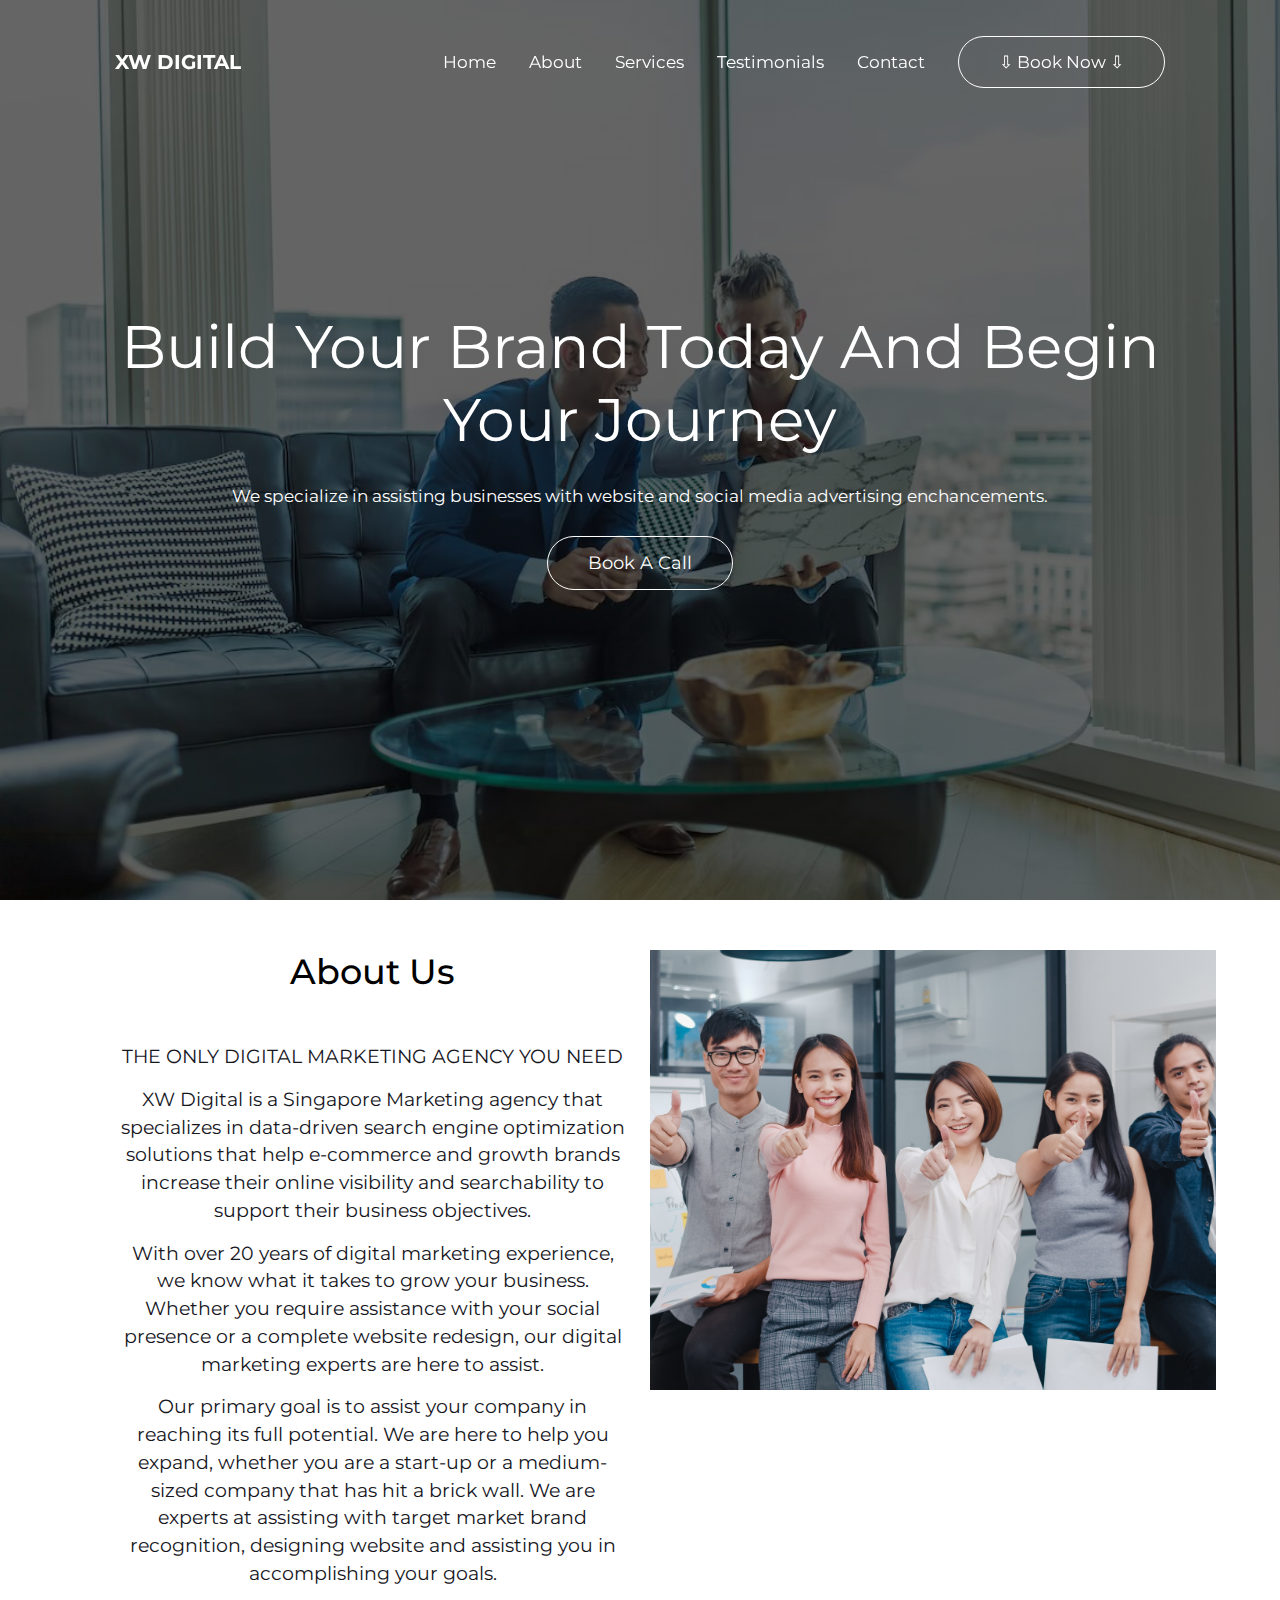
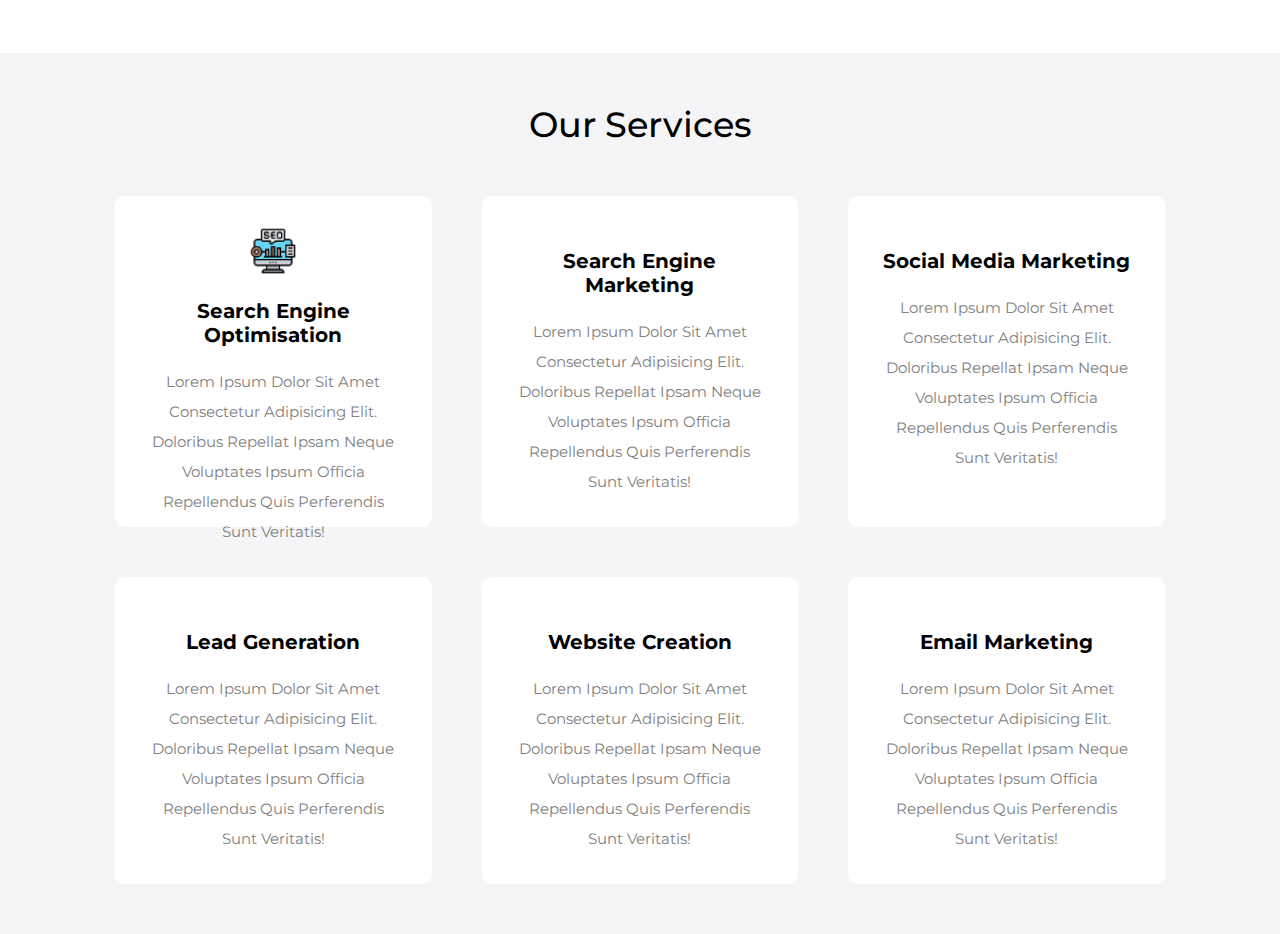
==== index.html @ 9347996c "upload" ====
<!DOCTYPE html>
<html lang="en">
  <head>
    <meta charset="UTF-8" />
    <meta http-equiv="X-UA-Compatible" content="IE=edge" />
    <meta name="viewport" content="width=device-width, initial-scale=1.0" />
    <title>XW Digital Marketing Agency</title>
    
    <!-- css file -->
    <link rel="stylesheet" href="styles.css" />
  </head>
  <body>
        <!-- Header Section Start -->
        <header class="header">
            <a href="#" class="logo">XW DIGITAL</a>
            <a class="menu fas fa-bars"></a>
            <nav class="navbar">
                <a href="#">home</a>
                <a href="#about">about</a>
                <a href="#services">services</a>
                <a href="#testimonials">testimonials</a>
                <a href="#contact">contact</a>
                <a href="#" class="btn">⇩ Book now ⇩</a>
                </nav>
            </header>
        <!-- Header Section End -->
    <!-- Home Section Start -->
        <section class="home" id="home">
        <h1>Build your brand today and begin your journey</h1>
        <p>We specialize in assisting businesses with website and social media advertising enchancements.</p>
        <a href="#" class="btn">Book a call</a>
        </section>
    <!-- Home Section End -->

    <!-- About section Start -->
    <section class="about" id="about">
      <div class="box-container">
        <div class="box">
          <h1 class="heading">about us</h1>
          <p>
          THE ONLY DIGITAL MARKETING AGENCY YOU NEED
          </p>
          <p>
          XW Digital is a Singapore Marketing agency that specializes in data-driven search 
          engine optimization solutions that help e-commerce and growth brands increase 
          their online visibility and searchability to support their business objectives.
          </p>
          <p>
            With over 20 years of digital marketing experience, we know what it takes to grow your business. Whether you require assistance with your social presence or a complete website redesign, our digital marketing experts are here to assist.
            </p>
            <p>Our primary goal is to assist your company in reaching its full potential. We are here to help you expand, whether you are a start-up or a medium-sized company that has hit a brick wall. We are experts at assisting with target market brand recognition, designing website and assisting you in accomplishing your goals.</p>
        </div>
    
        <div class="box">
          <div class="image">
          <img src="images/coverfour.jpg" alt="" />
          </div>
        </div>
      </div>
    </section>
    <!-- About section End -->

    <!-- services section starts -->
<section class="services" id="services">
  <h1 class="heading">our services</h1>
  <div class="box-container">
    <div class="box">
      <div style="height: 10px">
        <img src="images/iconone.gif" alt="" style="width: 50px;max-height: 50px" />
        <h3>Search Engine Optimisation</h3>
      
      <p>
        Lorem ipsum dolor sit amet consectetur adipisicing elit. Doloribus repellat ipsam neque
        voluptates ipsum officia repellendus quis perferendis sunt veritatis!
      </p>
    </div>
    </div>

    <div class="box">
      <img src="images/icon-2.svg" alt="" />
      <h3>Search Engine Marketing</h3>
      <p>
        Lorem ipsum dolor sit amet consectetur adipisicing elit. Doloribus repellat ipsam neque
        voluptates ipsum officia repellendus quis perferendis sunt veritatis!
      </p>
    </div>

    <div class="box">
      <img src="images/icon-3.svg" alt="" />
      <h3>Social Media Marketing</h3>
      <p>
        Lorem ipsum dolor sit amet consectetur adipisicing elit. Doloribus repellat ipsam neque
        voluptates ipsum officia repellendus quis perferendis sunt veritatis!
      </p>
    </div>

    <div class="box">
      <img src="images/icon-4.svg" alt="" />
      <h3>Lead Generation</h3>
      <p>
        Lorem ipsum dolor sit amet consectetur adipisicing elit. Doloribus repellat ipsam neque
        voluptates ipsum officia repellendus quis perferendis sunt veritatis!
      </p>
    </div>

    <div class="box">
      <div style="height: 10px">
        <img src="images/iconfive.gif" alt="" style="width: 60px;max-height: 60px" />
        <h3>Website Creation</h3>
      
      <p>
        Lorem ipsum dolor sit amet consectetur adipisicing elit. Doloribus repellat ipsam neque
        voluptates ipsum officia repellendus quis perferendis sunt veritatis!
      </p>
    </div>
    </div>

    <div class="box">
      <img src="images/icon-6.svg" alt="" />
      <h3>Email Marketing</h3>
      <p>
        Lorem ipsum dolor sit amet consectetur adipisicing elit. Doloribus repellat ipsam neque
        voluptates ipsum officia repellendus quis perferendis sunt veritatis!
      </p>
    </div>
  </div>
</section>
<!-- services section ends -->

    <!-- CSS file -->
    <!-- JAVASCRIPT file -->
    <script src="script.js"></script>
  </body>
</html>
---- styles.css ----
@import url('https://fonts.googleapis.com/css2?family=Montserrat:wght@100;200;300;400;500;600;700;900&display=swap');

* {
  font-family: 'Montserrat', sans-serif;
  margin: 0;
  padding: 0;
  box-sizing: border-box;
  outline: none;
  border: none;
  text-decoration: none;
  text-transform: capitalize;
  transition: 0.2s linear;
}

:root {
  --black: #16161d;
  --white: #fff;
  --light-color: #808080;
  --light-bg: #f5f5f8;
  --google-color: #4285f4;
  --twitter-color: #1da1f2;
  --youtube-color: #ff0000;
  --linkedin-color: #0e76a8;
}

html {
  font-size: 62.5%;
  overflow-x: hidden;
  scroll-behavior: smooth;
  scroll-padding-top: 6rem;
}

html::-webkit-scrollbar {
  width: 1rem;
}

html::-webkit-scrollbar-track {
  background: var(--white);
}

html::-webkit-scrollbar-thumb {
  background: var(--black);
}

section {
  padding: 5rem 9%;
}

.btn {
  color: var(--white);
  font-weight: 400;
  font-size: 1.8rem;
  border: 0.1rem solid var(--white);
  border-radius: 10rem;
  padding: 1.5rem 4rem;
}
 
  .btn:hover {
    background: var(--black);
    color: var(--white);
}

.heading {
  font-size: 3.5rem;
  font-weight: 500;
  margin-bottom: 5rem;
  text-align: center;
}

.home {
  height: 100vh;
  background: linear-gradient(rgba(0, 0, 0, 0.6), rgba(0, 0, 0, 0.6)),
    url('images/coverone.jpg') no-repeat;
  background-size: cover;
  background-position: center;
  background-attachment: fixed;

  display: flex;
  align-items: center;
  justify-content: center;
  flex-flow: column;
  text-align: center;
}

.home h1 {
  font-size: 6rem;
  font-weight: 400;
  margin-bottom: 3rem;
  color: var(--white);
}

.home p {
  font-size: 1.7rem;
  font-weight: 400;
  margin-bottom: 3rem;
  text-transform: none;
  color: var(--white);
}
.header {
  position: fixed;
  top: 0;
  left: 0;
  right: 0;
  padding: 5rem 9%;
  display: flex;
  align-items: center;
  z-index: 100;
}

.header.active {
  background: var(--white);
  padding: 3rem 9%;
  box-shadow: 0 0.5rem 1rem rgba(0, 0, 0, 0.1);
}

.header.active .logo,
.header.active .navbar a,
.header.active .menu {
  color: var(--twitter-color);
}

.header .logo {
  margin-right: auto;
  font-size: 2rem;
  color: var(--white);
  font-weight: 700;
}

.header .logo span {
  font-weight: normal;
}

.header .navbar a {
  font-size: 1.7rem;
  color: var(--white);
  margin-left: 3rem;
}

.header .menu {
  font-size: 2rem;
  color: var(--white);
  display: none;
}

.about .box-container .box .image {
  height: 40rem;
}

.about .box-container .box .image img {
  width: 110%;
  height: 110%;
  object-fit: cover;
}

.about .box-container {
  display: grid;
  grid-template-columns: repeat(auto-fit, minmax(25rem, 1fr));
  gap: 2rem;
}

.about .box-container .box p {
  text-align: center;
  font-size: 1.85rem;
  line-height: 1.5;
  margin-bottom: 1.5rem;
  color: var(--black);
  text-transform: none;
}

/* services */
.services {
  background: var(--light-bg);
}

.services .box-container {
  display: grid;
  grid-template-columns: repeat(auto-fit, minmax(30rem, 1fr));
  gap: 5rem;
}

.services .box-container .box {
  background: var(--white);
  text-align: center;
  border-radius: 1rem;
  padding: 3rem;
}

.services .box-container .box img {
  margin-bottom: 2rem;
}

.services .box-container .box h3 {
  margin-bottom: 2rem;
  font-size: 2rem;
}

.services .box-container .box p {
  font-size: 1.5rem;
  line-height: 2;
  color: var(--light-color);
}

.services .box-container .box:hover {
  background: var(--black);
}

.services .box-container .box:hover h3,
.services .box-container .box:hover p {
  color: var(--white);
}

.services .box-container .box:hover img {
  filter: invert(100%);
}
/* services */
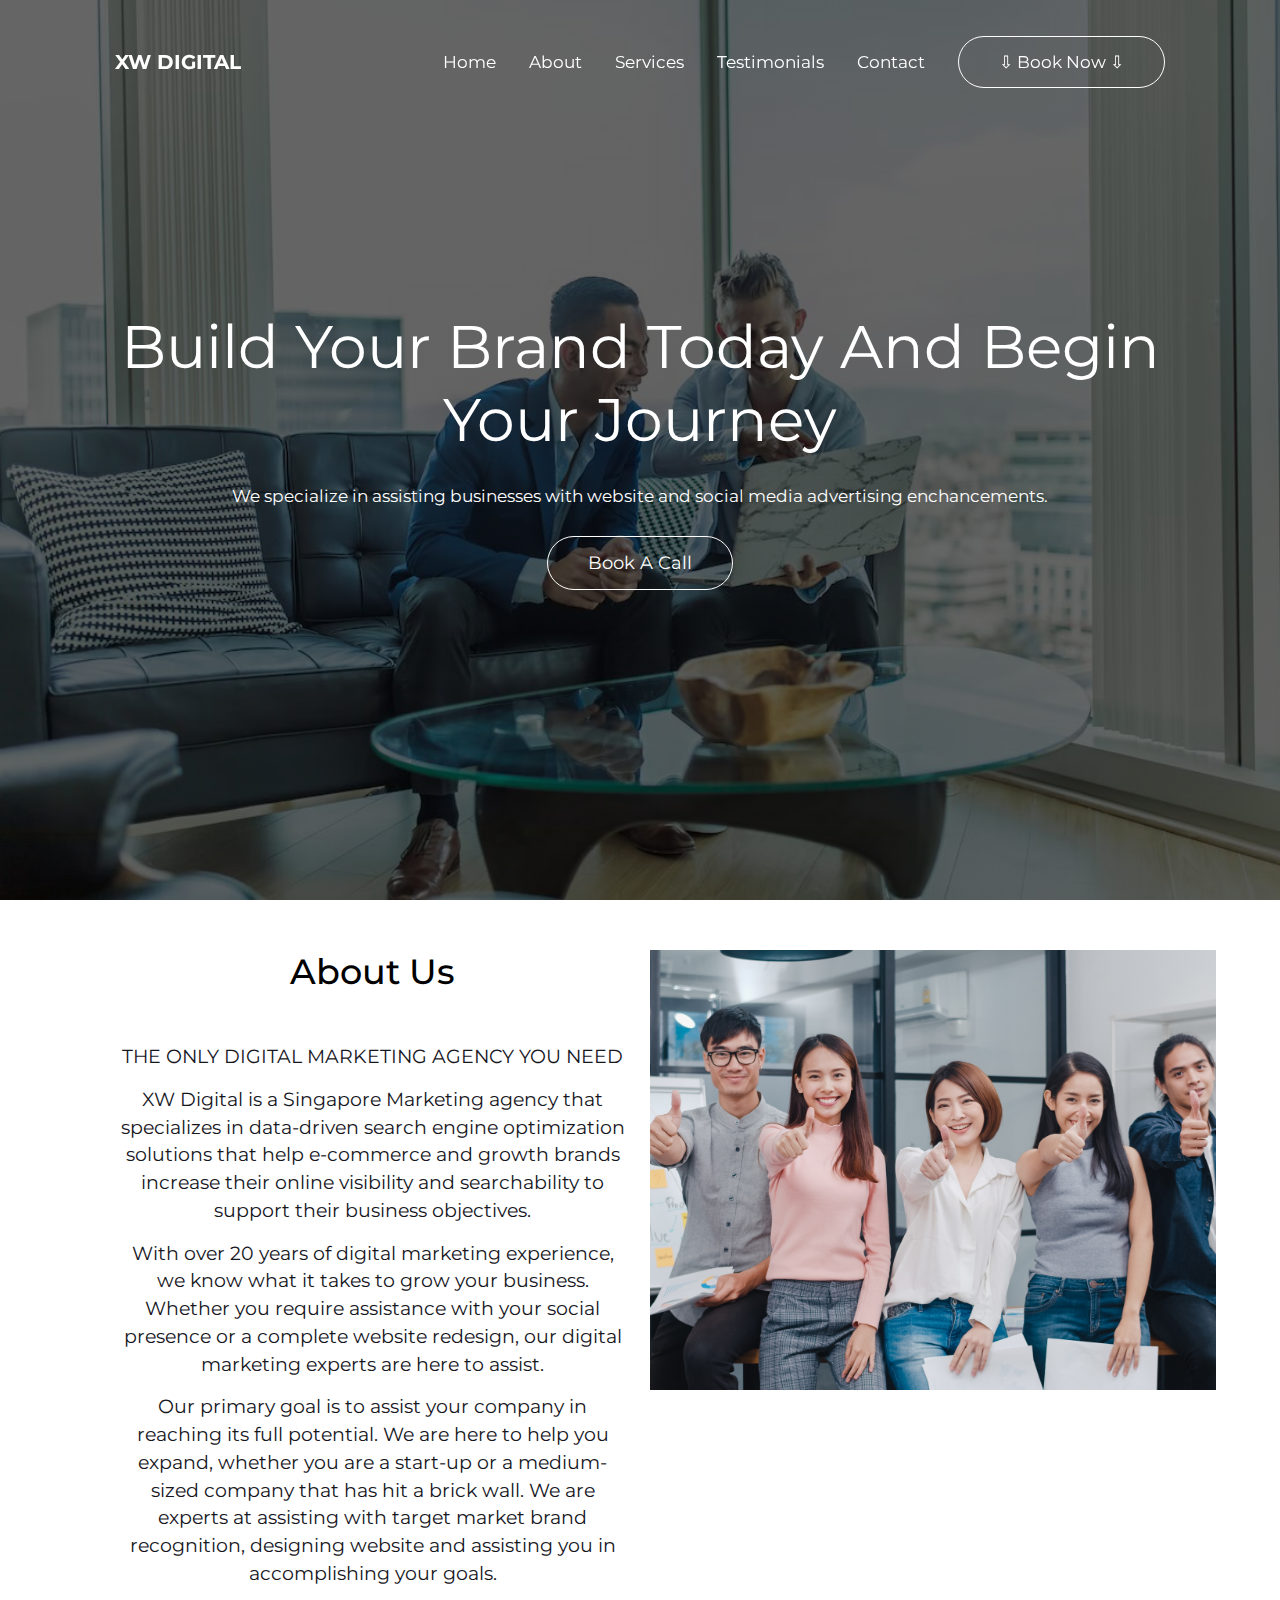
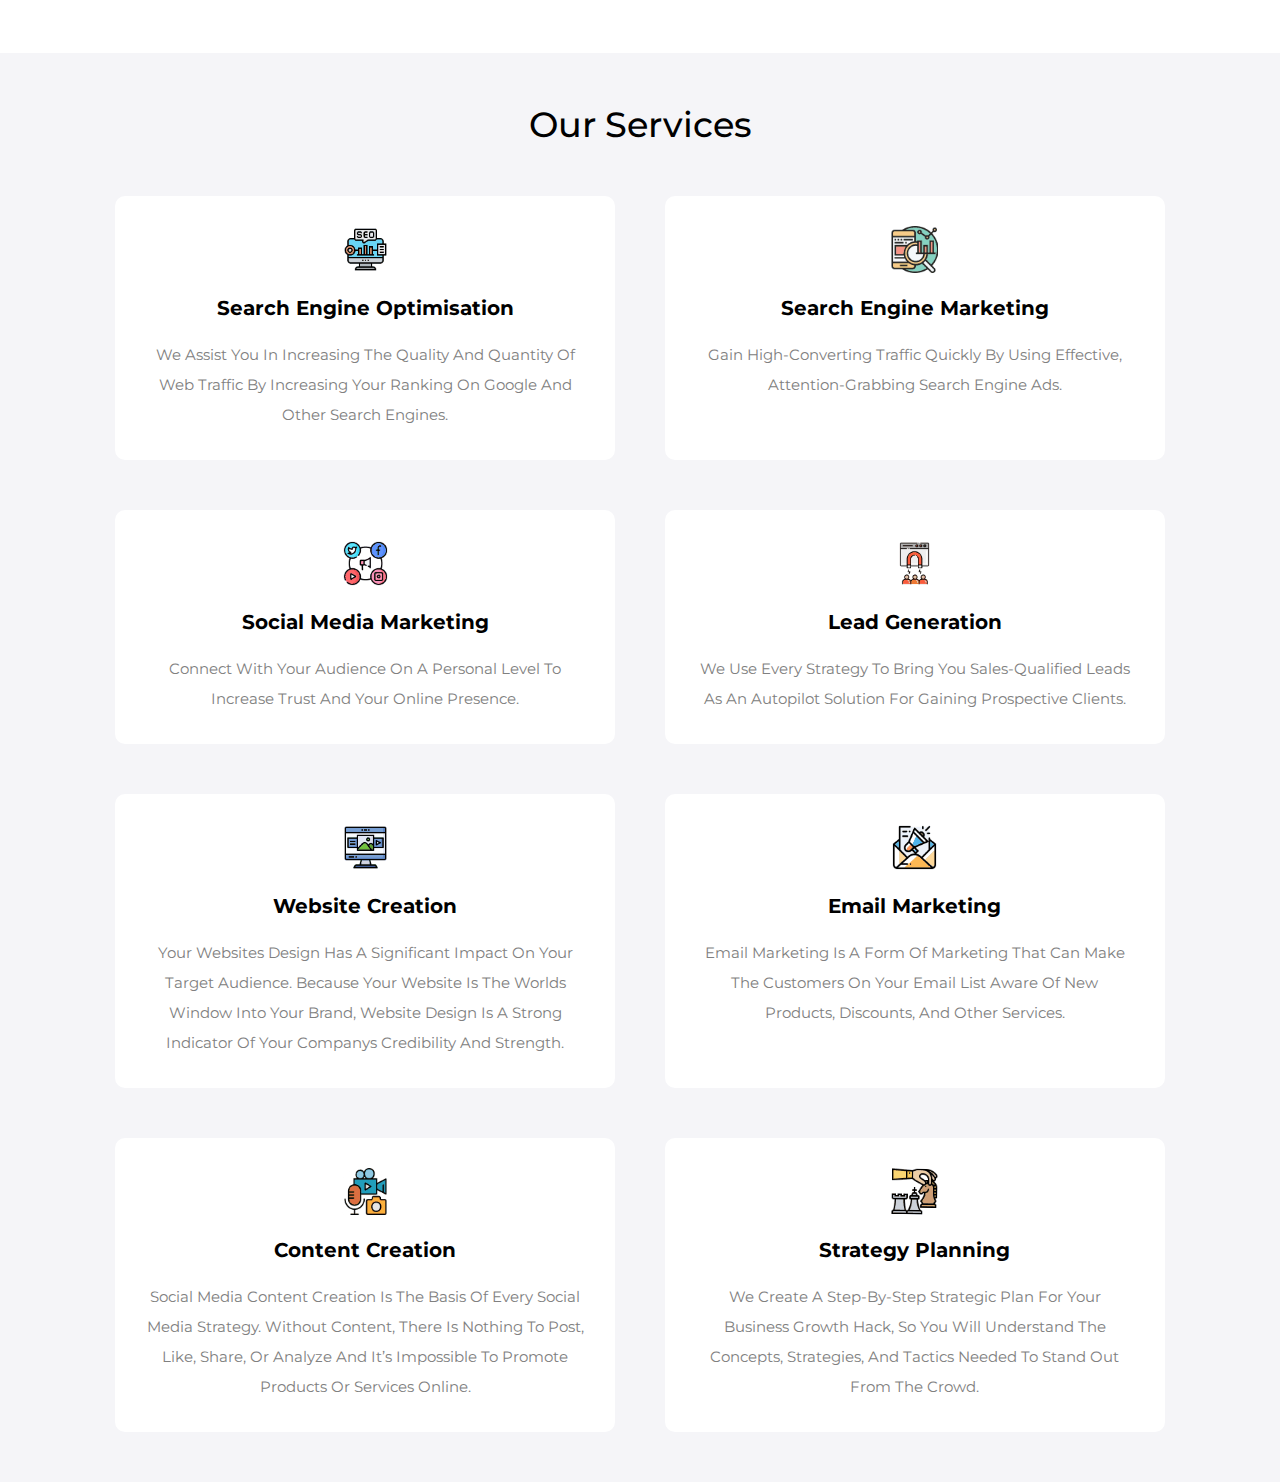
==== commit 5f0909ff: "service done" ====
--- a/index.html
+++ b/index.html
@@ -65,65 +65,76 @@
   <h1 class="heading">our services</h1>
   <div class="box-container">
     <div class="box">
-      <div style="height: 10px">
-        <img src="images/iconone.gif" alt="" style="width: 50px;max-height: 50px" />
-        <h3>Search Engine Optimisation</h3>
-      
-      <p>
-        Lorem ipsum dolor sit amet consectetur adipisicing elit. Doloribus repellat ipsam neque
-        voluptates ipsum officia repellendus quis perferendis sunt veritatis!
-      </p>
-    </div>
-    </div>
-
-    <div class="box">
-      <img src="images/icon-2.svg" alt="" />
+      <img src="images/iconone.gif" alt="" />
+      <h3>Search Engine Optimisation</h3>
+      <p>
+        We assist you in increasing the quality and quantity of web traffic by increasing your ranking on Google and other search engines.
+      </p>
+    </div>
+
+    <div class="box">
+      <img src="images/icontwo.gif" alt="" />
       <h3>Search Engine Marketing</h3>
       <p>
-        Lorem ipsum dolor sit amet consectetur adipisicing elit. Doloribus repellat ipsam neque
-        voluptates ipsum officia repellendus quis perferendis sunt veritatis!
-      </p>
-    </div>
-
-    <div class="box">
-      <img src="images/icon-3.svg" alt="" />
+        Gain high-converting traffic quickly by using effective, attention-grabbing search engine ads.
+      </p>
+    </div>
+
+    <div class="box">
+      <img src="images/iconthree.gif" alt="" />
       <h3>Social Media Marketing</h3>
       <p>
-        Lorem ipsum dolor sit amet consectetur adipisicing elit. Doloribus repellat ipsam neque
-        voluptates ipsum officia repellendus quis perferendis sunt veritatis!
-      </p>
-    </div>
-
-    <div class="box">
-      <img src="images/icon-4.svg" alt="" />
+        Connect with your audience on a personal level to increase trust and your online presence.
+      </p>
+    </div>
+
+    <div class="box">
+      <img src="images/iconfour.gif" alt="" />
       <h3>Lead Generation</h3>
       <p>
-        Lorem ipsum dolor sit amet consectetur adipisicing elit. Doloribus repellat ipsam neque
-        voluptates ipsum officia repellendus quis perferendis sunt veritatis!
-      </p>
-    </div>
-
-    <div class="box">
-      <div style="height: 10px">
-        <img src="images/iconfive.gif" alt="" style="width: 60px;max-height: 60px" />
-        <h3>Website Creation</h3>
-      
-      <p>
-        Lorem ipsum dolor sit amet consectetur adipisicing elit. Doloribus repellat ipsam neque
-        voluptates ipsum officia repellendus quis perferendis sunt veritatis!
-      </p>
-    </div>
-    </div>
-
-    <div class="box">
-      <img src="images/icon-6.svg" alt="" />
+        We use every strategy to bring you sales-qualified leads as an autopilot solution for gaining prospective clients.
+      </p>
+    </div>
+
+    <div class="box">
+      <img src="images/iconfive.gif" alt="" />
+      <h3>Website Creation</h3>
+      <p>
+        Your websites design has a significant impact on your target audience. Because your website is the worlds window into your brand, website design is a strong indicator of your companys credibility and strength.
+
+      </p>
+    </div>
+
+    
+    <div class="box">
+      <img src="images/iconsix.gif" alt="" />
       <h3>Email Marketing</h3>
       <p>
-        Lorem ipsum dolor sit amet consectetur adipisicing elit. Doloribus repellat ipsam neque
-        voluptates ipsum officia repellendus quis perferendis sunt veritatis!
+        Email marketing is a form of marketing that can make the customers on your email list aware of new products, discounts, and other services.
+
+      </p>
+    </div>
+
+    <div class="box">
+      <img src="images/iconseven.gif" alt="" />
+      <h3>Content Creation</h3>
+      <p>
+        Social media content creation is the basis of every social media strategy. Without content, there is nothing to post, like, share, or analyze and it’s impossible to promote products or services online.
+      </p>
+    </div>
+
+    <div class="box">
+      <img src="images/iconeight.gif" alt="" />
+      <h3>Strategy Planning</h3>
+      <p>
+        We create a step-by-step strategic plan for your business growth hack, so you will understand the concepts, strategies, and tactics needed to stand out from the crowd.
       </p>
     </div>
   </div>
+
+
+
+  
 </section>
 <!-- services section ends -->
 
--- a/styles.css
+++ b/styles.css
@@ -174,7 +174,7 @@
 
 .services .box-container {
   display: grid;
-  grid-template-columns: repeat(auto-fit, minmax(30rem, 1fr));
+  grid-template-columns: repeat(auto-fit, minmax(35rem, 1fr));
   gap: 5rem;
 }
 
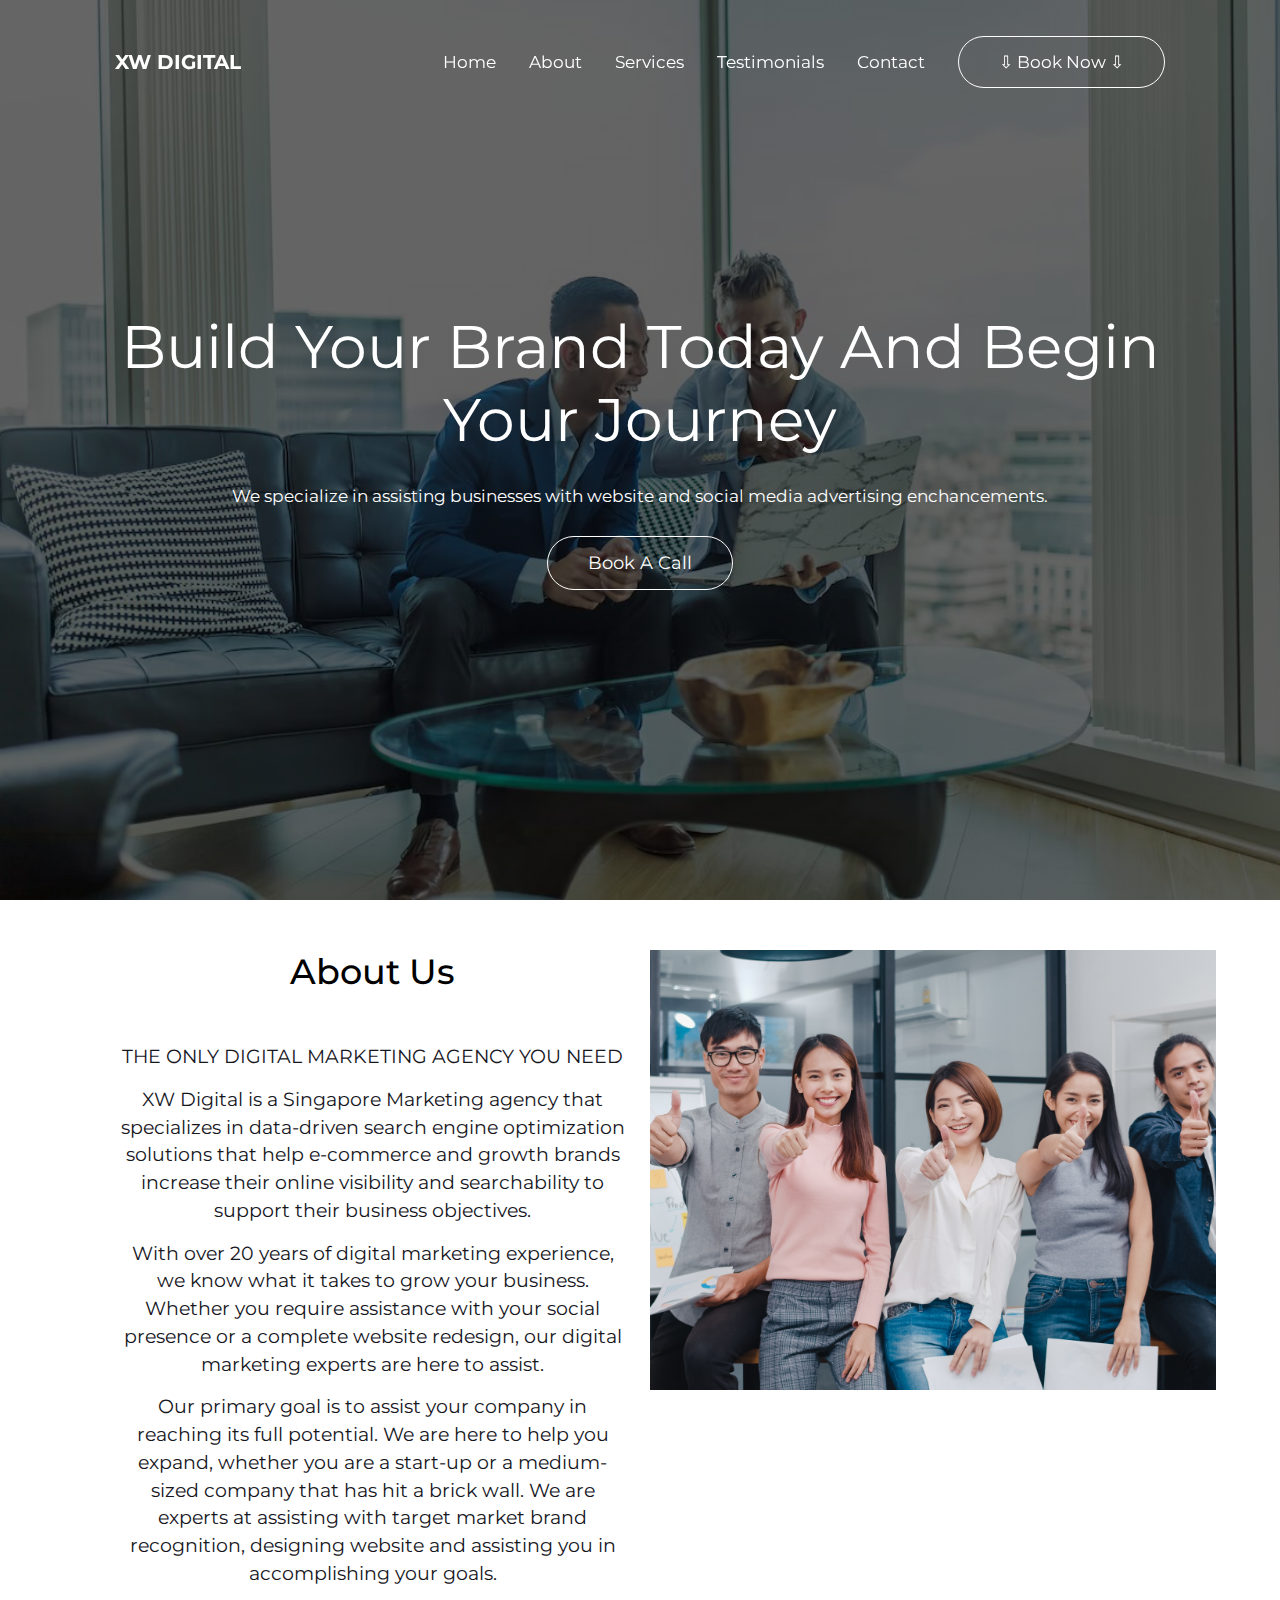
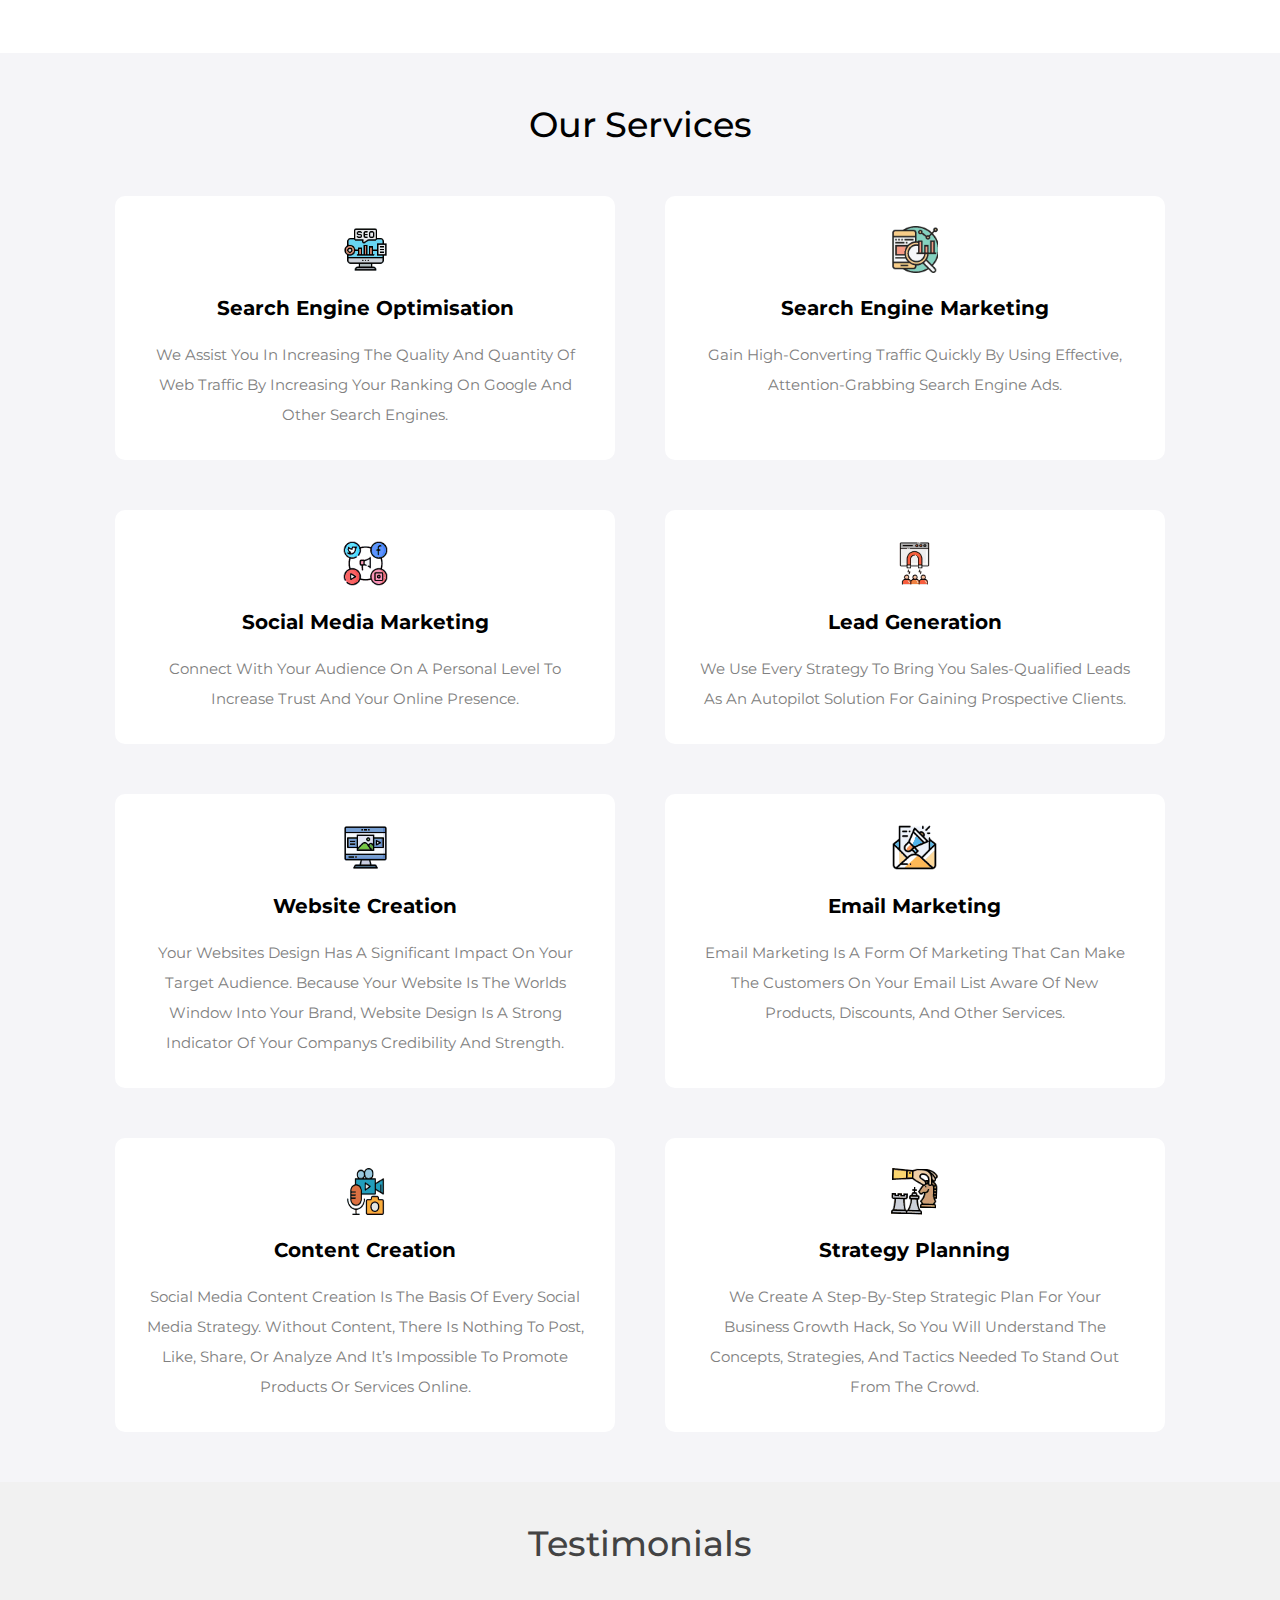
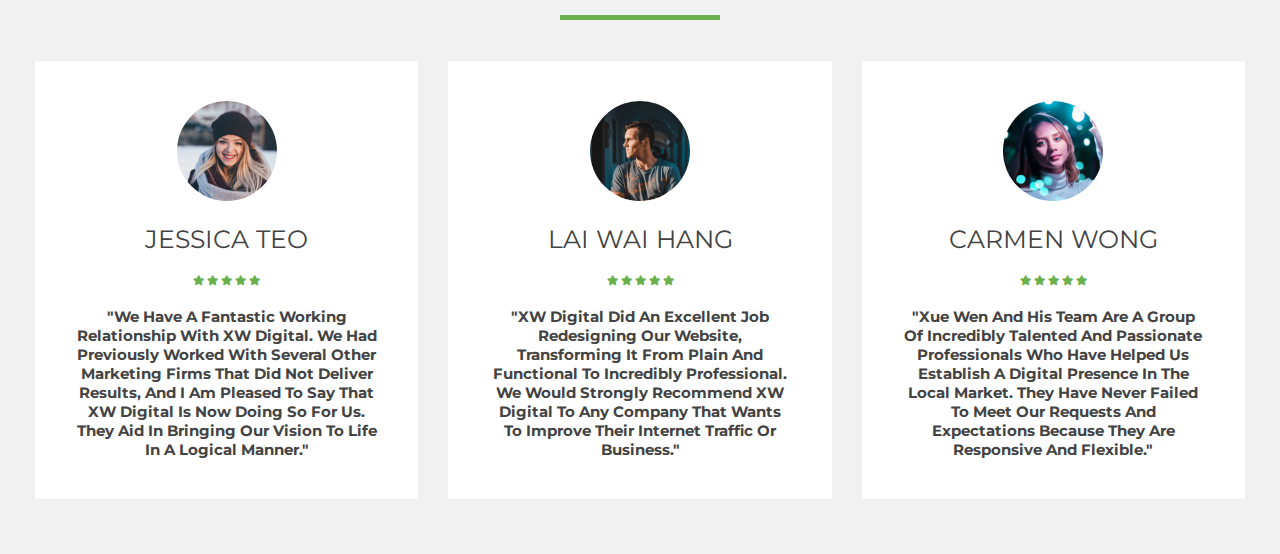
==== commit 84758ea6: "testimonial done" ====
--- a/index.html
+++ b/index.html
@@ -131,12 +131,78 @@
       </p>
     </div>
   </div>
-
-
-
-  
 </section>
 <!-- services section ends -->
+  
+<!-- testimonials section start -->
+    <link rel="stylesheet" href="https://use.fontawesome.com/releases/v5.5.0/css/all.css">
+
+  <div class="testimonials">
+    <div class="inner">
+      <h1 class="heading">Testimonials</h1>
+      <div class="border"></div>
+
+      <div class="row">
+        <div class="col">
+          <div class="testimonial">
+            <img src="images/pfpthree.jpg" alt="">
+            <div class="name">Jessica Teo</div>
+            <div class="stars">
+              <i class="fas fa-star"></i>
+              <i class="fas fa-star"></i>
+              <i class="fas fa-star"></i>
+              <i class="fas fa-star"></i>
+              <i class="fas fa-star"></i>
+            </div>
+            <h2>
+            <p>
+              "We have a fantastic working relationship with XW Digital. We had previously worked with several other marketing firms that did not deliver results, and I am pleased to say that XW Digital is now doing so for us. They aid in bringing our vision to life in a logical manner."
+            </p>
+            </h2>
+          </div>
+        </div>
+
+        <div class="col">
+          <div class="testimonial">
+            <img src="images/pfptwo.jpg" alt="">
+            <div class="name">Lai Wai Hang</div>
+            <div class="stars">
+              <i class="fas fa-star"></i>
+              <i class="fas fa-star"></i>
+              <i class="fas fa-star"></i>
+              <i class="fas fa-star"></i>
+              <i class="fas fa-star"></i>
+            </div>
+            <h2>
+            <p>
+              "XW Digital did an excellent job redesigning our website, transforming it from plain and functional to incredibly professional. We would strongly recommend XW Digital to any company that wants to improve their internet traffic or business."
+            </p>
+            </h2>
+          </div>
+        </div>
+        
+        <div class="col">
+          <div class="testimonial">
+            <img src="images/pfpone.jpg" alt="">
+            <div class="name">Carmen Wong</div>
+            <div class="stars">
+              <i class="fas fa-star"></i>
+              <i class="fas fa-star"></i>
+              <i class="fas fa-star"></i>
+              <i class="fas fa-star"></i>
+              <i class="fas fa-star"></i>
+            </div>
+            <h2>
+            <p>
+              "Xue Wen and his team are a group of incredibly talented and passionate professionals who have helped us establish a digital presence in the local market. They have never failed to meet our requests and expectations because they are responsive and flexible."
+            </p>
+            </h2>
+          </div>
+        </div>
+      </div>
+    </div>
+  </div>
+<!-- testimonials section end -->
 
     <!-- CSS file -->
     <!-- JAVASCRIPT file -->
--- a/styles.css
+++ b/styles.css
@@ -212,4 +212,71 @@
 .services .box-container .box:hover img {
   filter: invert(100%);
 }
-/* services */+/* services */
+
+/* testimonial */
+.testimonials{
+  padding: 40px 0;
+  background: #f1f1f1;
+  color: #434343;
+  text-align: center;
+}
+.inner{
+  max-width: 1400px;
+  margin: auto;
+  overflow: hidden;
+  padding: 0 20px;
+}
+
+.border{
+  width: 160px;
+  height: 5px;
+  background: #6ab04c;
+  margin: 26px auto;
+}
+
+.row{
+  display: flex;
+  flex-wrap: wrap;
+  justify-content: center;
+}
+.col{
+  flex: 33.33%;
+  max-width: 33.33%;
+  box-sizing: border-box;
+  padding: 15px;
+}
+.testimonial{
+  background: #fff;
+  padding: 40px;
+}
+.testimonial img{
+  width: 100px;
+  height: 100px;
+  border-radius: 50%;
+}
+.name{
+  font-size: 25px;
+  text-transform: uppercase;
+  margin: 20px 0;
+}
+.stars{
+  color: #6ab04c;
+  margin-bottom: 20px;
+}
+
+
+@media screen and (max-width:960px) {
+.col{
+  flex: 100%;
+  max-width: 80%;
+}
+}
+
+@media screen and (max-width:600px) {
+.col{
+  flex: 100%;
+  max-width: 100%;
+}
+}
+/* testimonial */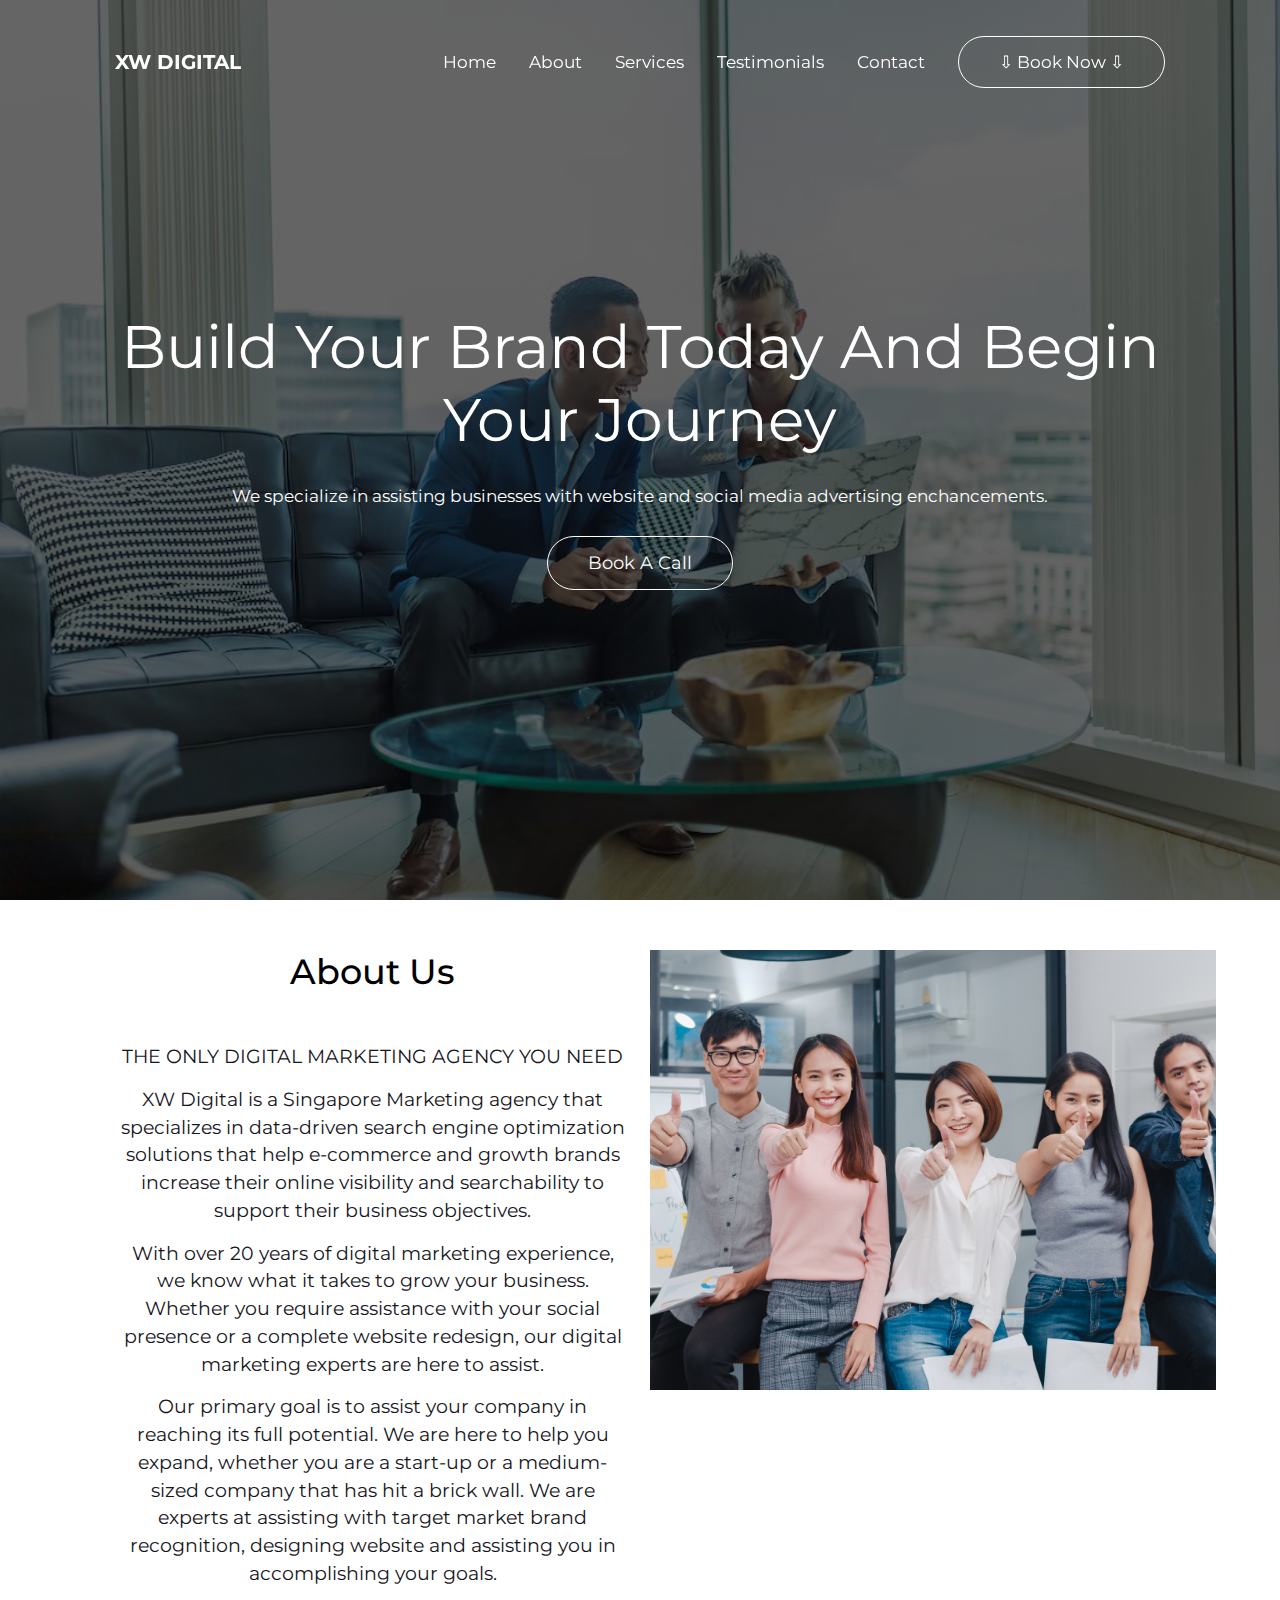
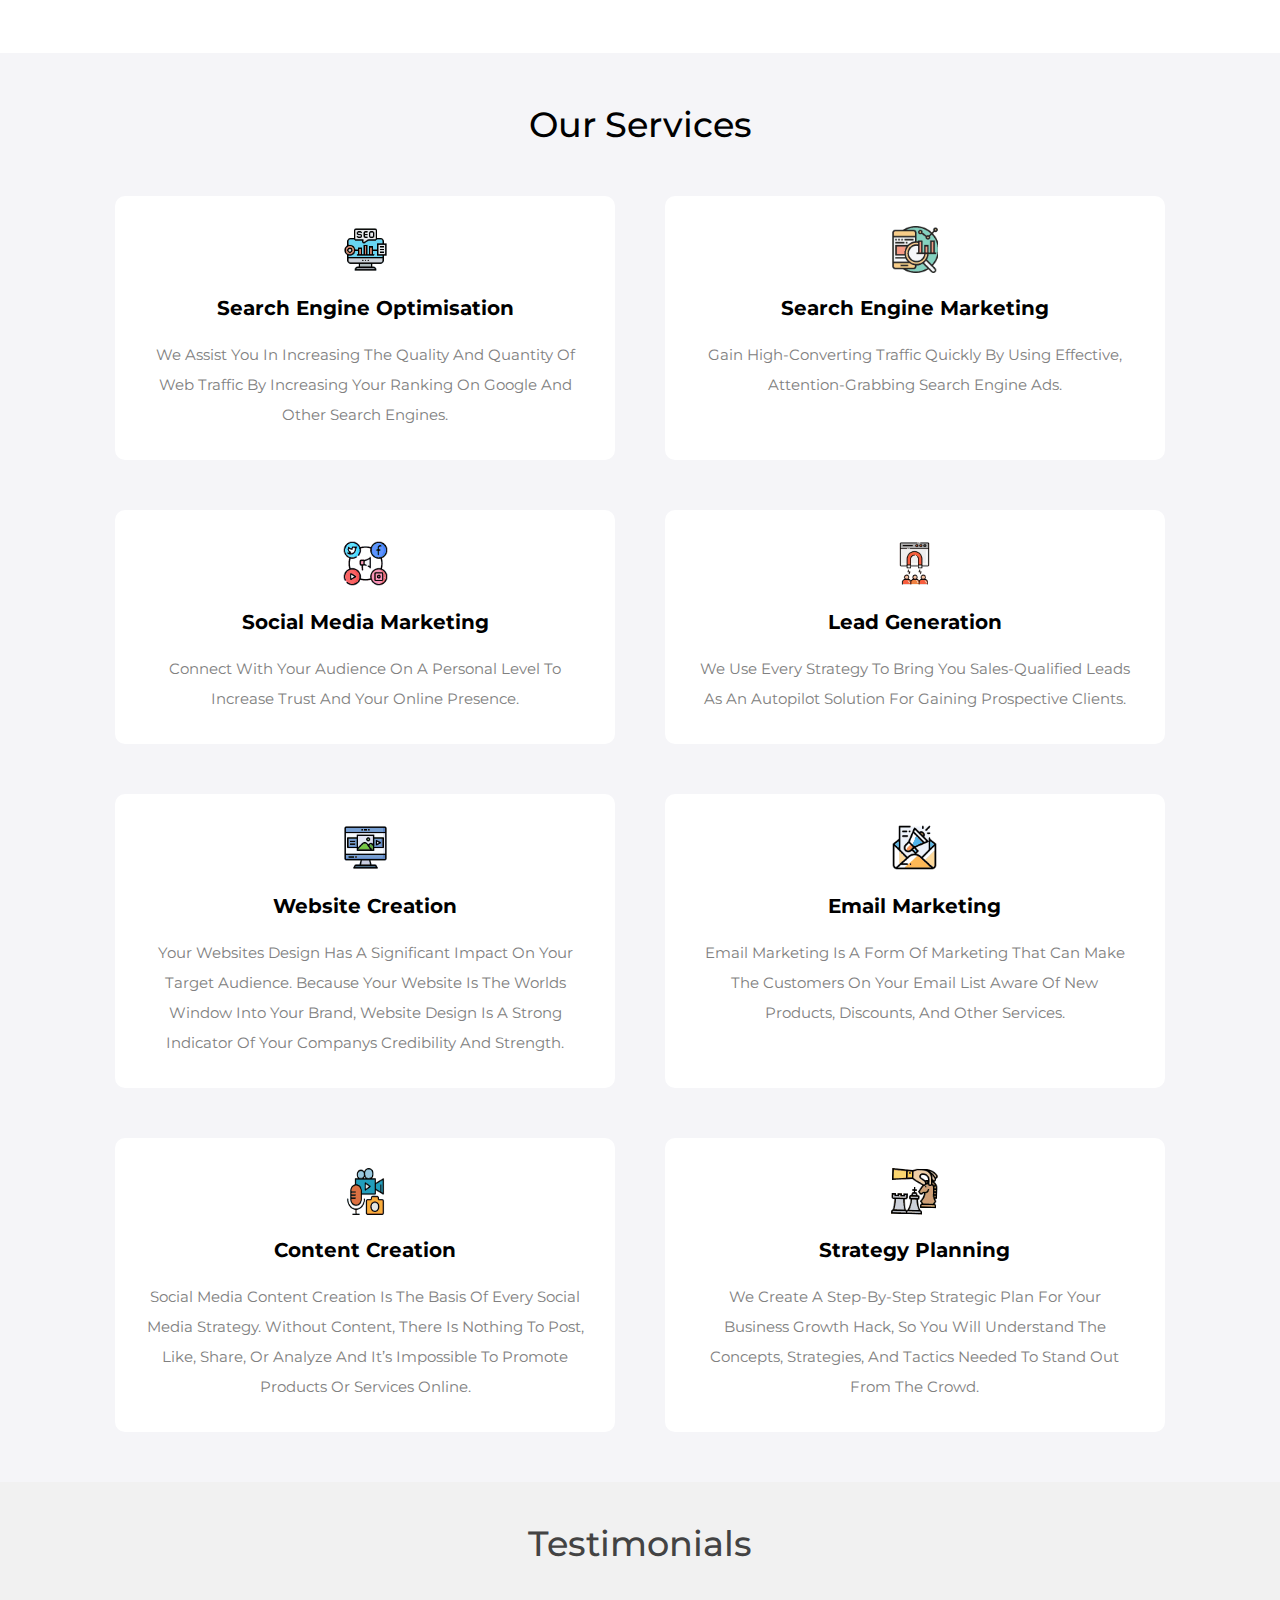
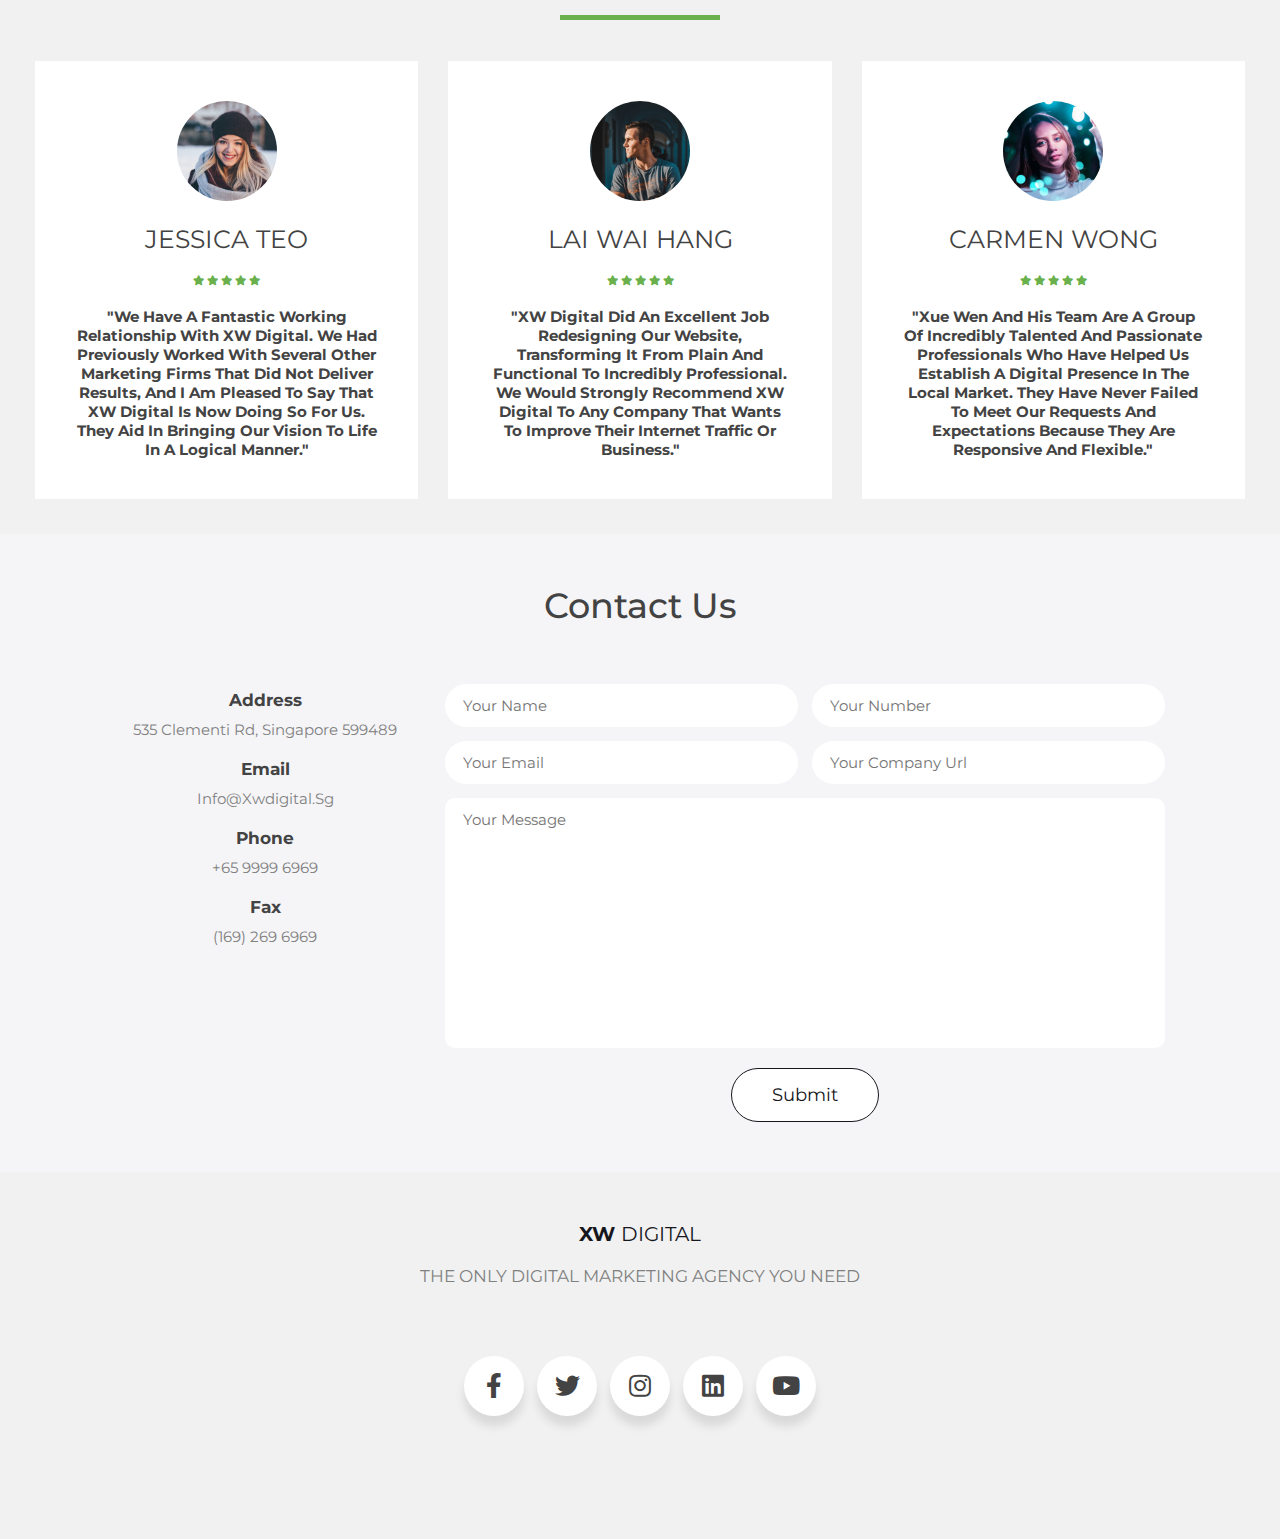
==== commit 059c9d11: "Almost done" ====
--- a/index.html
+++ b/index.html
@@ -8,6 +8,9 @@
     
     <!-- css file -->
     <link rel="stylesheet" href="styles.css" />
+    <!-- Javascript file -->
+    <script src="script.js"></script>
+
   </head>
   <body>
         <!-- Header Section Start -->
@@ -20,7 +23,7 @@
                 <a href="#services">services</a>
                 <a href="#testimonials">testimonials</a>
                 <a href="#contact">contact</a>
-                <a href="#" class="btn">⇩ Book now ⇩</a>
+                <a href="#contact" class="btn" >⇩ Book now ⇩</a>
                 </nav>
             </header>
         <!-- Header Section End -->
@@ -28,7 +31,7 @@
         <section class="home" id="home">
         <h1>Build your brand today and begin your journey</h1>
         <p>We specialize in assisting businesses with website and social media advertising enchancements.</p>
-        <a href="#" class="btn">Book a call</a>
+        <a href="#contact" class="btn">Book a call</a>
         </section>
     <!-- Home Section End -->
 
@@ -135,8 +138,8 @@
 <!-- services section ends -->
   
 <!-- testimonials section start -->
-    <link rel="stylesheet" href="https://use.fontawesome.com/releases/v5.5.0/css/all.css">
-
+  <link rel="stylesheet" href="https://use.fontawesome.com/releases/v5.5.0/css/all.css">
+  <section class="testimonials" id="testimonials">
   <div class="testimonials">
     <div class="inner">
       <h1 class="heading">Testimonials</h1>
@@ -204,9 +207,84 @@
   </div>
 <!-- testimonials section end -->
 
-    <!-- CSS file -->
-    <!-- JAVASCRIPT file -->
-    <script src="script.js"></script>
+<!-- contact section starts -->
+<section class="contact" id="contact">
+  <h1 class="heading">contact us</h1>
+  <div class="box-container">
+    <div class="box">
+    <br>
+      <h3>address</h3>
+      <p>535 Clementi Rd, Singapore 599489</p>
+      <h3>email</h3>
+      <p>info@xwdigital.sg</p>
+      <h3>phone</h3>
+      <p>+65 9999 6969</p>
+      <h3>fax</h3>
+      <p>(169) 269 6969</p>
+    </div>
+
+    <form>
+      <div class="inputBox">
+        <input type="text" placeholder="your name" />
+        <input type="text" placeholder="your number" />
+        <input type="text" placeholder="your email" />
+        <input type="text" placeholder="your company url" />
+      </div>
+
+      <textarea name="" placeholder="your message" id="" cols="30" rows="10"></textarea>
+      <input type="submit" value="submit" class="btn" /> 
+    </form>
+  </div>
+</section>
+<!-- contact section ends -->
+
+<!-- footer section starts -->
+<section class="footer">
+  <a href="#" class="logo">XW <span>DIGITAL</span></a>
+  <p>
+    THE ONLY DIGITAL MARKETING AGENCY YOU NEED
+  </p>
+  <section class="footer"> 
+    <div class="wrapper">
+      <div class="button">
+         <div class="icon">
+            <i class="fab fa-facebook-f"></i>
+         </div>
+         <span>Facebook</span>
+      </div>
+      <div class="button">
+         <div class="icon">
+            <i class="fab fa-twitter"></i>
+         </div>
+         <span>Twitter</span>
+      </div>
+      <div class="button">
+         <div class="icon">
+            <i class="fab fa-instagram"></i>
+         </div>
+         <span>Instagram</span>
+      </div>
+      <div class="button">
+         <div class="icon">
+            <i class="fab fa-linkedin"></i>
+         </div>
+         <span>Linkedin</span>
+      </div>
+      <div class="button">
+         <div class="icon">
+            <i class="fab fa-youtube"></i>
+         </div>
+         <span>YouTube</span>
+      </div>
+   </div>
+</section>
+<!-- footer section ends -->
+
+<!-- go top section starts -->
+  <a href="#top" class="go-top active" data-go-top>
+    <img src="images/arrowtest.png" alt="">
+  </a>
+<!-- go top section ends -->
   </body>
 </html>
 
--- a/styles.css
+++ b/styles.css
@@ -216,7 +216,7 @@
 
 /* testimonial */
 .testimonials{
-  padding: 40px 0;
+  padding: 20px 0;
   background: #f1f1f1;
   color: #434343;
   text-align: center;
@@ -279,4 +279,196 @@
   max-width: 100%;
 }
 }
-/* testimonial */+/* testimonial */
+
+/* contact */
+.contact {
+  background: var(--light-bg);
+}
+
+.contact .box-container {
+  display: flex;
+  flex-wrap: wrap;
+  gap: 3rem;
+}
+
+.contact .box-container .box {
+  width: 30rem;
+}
+
+.contact .box-container .box h3 {
+  font-size: 1.7rem;
+  margin-bottom: 1rem;
+}
+
+.contact .box-container .box p {
+  font-size: 1.5rem;
+  color: var(--light-color);
+  margin-bottom: 2rem;
+}
+
+.contact .box-container form {
+  flex: 1 1 42rem;
+}
+
+.contact .box-container form .inputBox {
+  display: flex;
+  flex-wrap: wrap;
+  justify-content: space-between;
+}
+
+.contact .box-container form .inputBox input {
+  width: 49%;
+}
+
+.contact .box-container form .inputBox input,
+.contact .box-container form textarea {
+  border-radius: 5rem;
+  padding: 1.2rem 1.8rem;
+  font-size: 1.5rem;
+  color: var(--black);
+  margin: 0.7rem 0;
+}
+
+.contact .box-container form textarea {
+  width: 100%;
+  border-radius: 1rem;
+  resize: none;
+  height: 25rem;
+}
+
+.contact .box-container form .btn {
+  color: var(--black);
+  background: var(--white);
+  border: 0.1rem solid var(--black);
+  margin-top: 1rem;
+}
+
+.contact .box-container form .btn:hover {
+  background: var(--black);
+  color: var(--white);
+}
+/* contact */
+
+/* footer */
+.footer {
+  text-align: center;
+}
+
+.footer .logo {
+  font-size: 2rem;
+  color: var(--black);
+  font-weight: 700;
+}
+
+.footer .logo span {
+  font-weight: normal;
+}
+
+.footer p {
+  margin-top: 2rem;
+  margin-bottom: 2rem;
+  font-size: 1.7rem;
+  color: gray;
+}
+
+.wrapper .button{
+  display: inline-block;
+  height: 60px;
+  width: 60px;
+  float: center;
+  margin: 0 5px;
+  overflow: hidden;
+  background: #fff;
+  border-radius: 50px;
+  cursor: pointer;
+  box-shadow: 0px 10px 10px rgba(0,0,0,0.1);
+  transition: all 0.3s ease-out;
+}
+.wrapper .button:hover{
+  width: 200px;
+}
+.wrapper .button .icon{
+  display: inline-block;
+  height: 60px;
+  width: 60px;
+  text-align: center;
+  border-radius: 50px;
+  box-sizing: border-box;
+  line-height: 60px;
+  transition: all 0.3s ease-out;
+}
+.wrapper .button:nth-child(1):hover .icon{
+  background: #4267B2;
+}
+.wrapper .button:nth-child(2):hover .icon{
+  background: #1DA1F2;
+}
+.wrapper .button:nth-child(3):hover .icon{
+  background: #E1306C;
+}
+.wrapper .button:nth-child(4):hover .icon{
+  background: #333;
+}
+.wrapper .button:nth-child(5):hover .icon{
+  background: #ff0000;
+}
+.wrapper .button .icon i{
+  font-size: 25px;
+  line-height: 60px;
+  transition: all 0.3s ease-out;
+}
+.wrapper .button:hover .icon i{
+  color: #fff;
+}
+.wrapper .button span{
+  font-size: 20px;
+  font-weight: 500;
+  line-height: 60px;
+  margin-left: 10px;
+  transition: all 0.3s ease-out;
+}
+.wrapper .button:nth-child(1) span{
+  color: #4267B2;
+}
+.wrapper .button:nth-child(2) span{
+  color: #1DA1F2;
+}
+.wrapper .button:nth-child(3) span{
+  color: #E1306C;
+}
+.wrapper .button:nth-child(4) span{
+  color: #333;
+}
+.wrapper .button:nth-child(5) span{
+  color: #ff0000;
+}
+/* footer */
+
+/* go top */
+.go-top {
+  position: fixed;
+  bottom: 30px;
+  right: 30px;
+  z-index: 5;
+  width: 50px;
+  height: 50px;
+  background: linear-gradient(-45deg, var(--youtube-color), var(--french-rose));
+  box-shadow: 0 2px 4px hsla(0, 0%, 0%, 0.25);
+  display: grid;
+  place-items: center;
+  border-radius: 50%;
+  color: var(--white);
+  font-size: 22px;
+  opacity: 0;
+  visibility: hidden;
+  pointer-events: none;
+  transition: var(--transition);
+}
+
+.go-top.active {
+  opacity: 0.069;
+  visibility: visible;
+  pointer-events: all;
+}
+/* go top */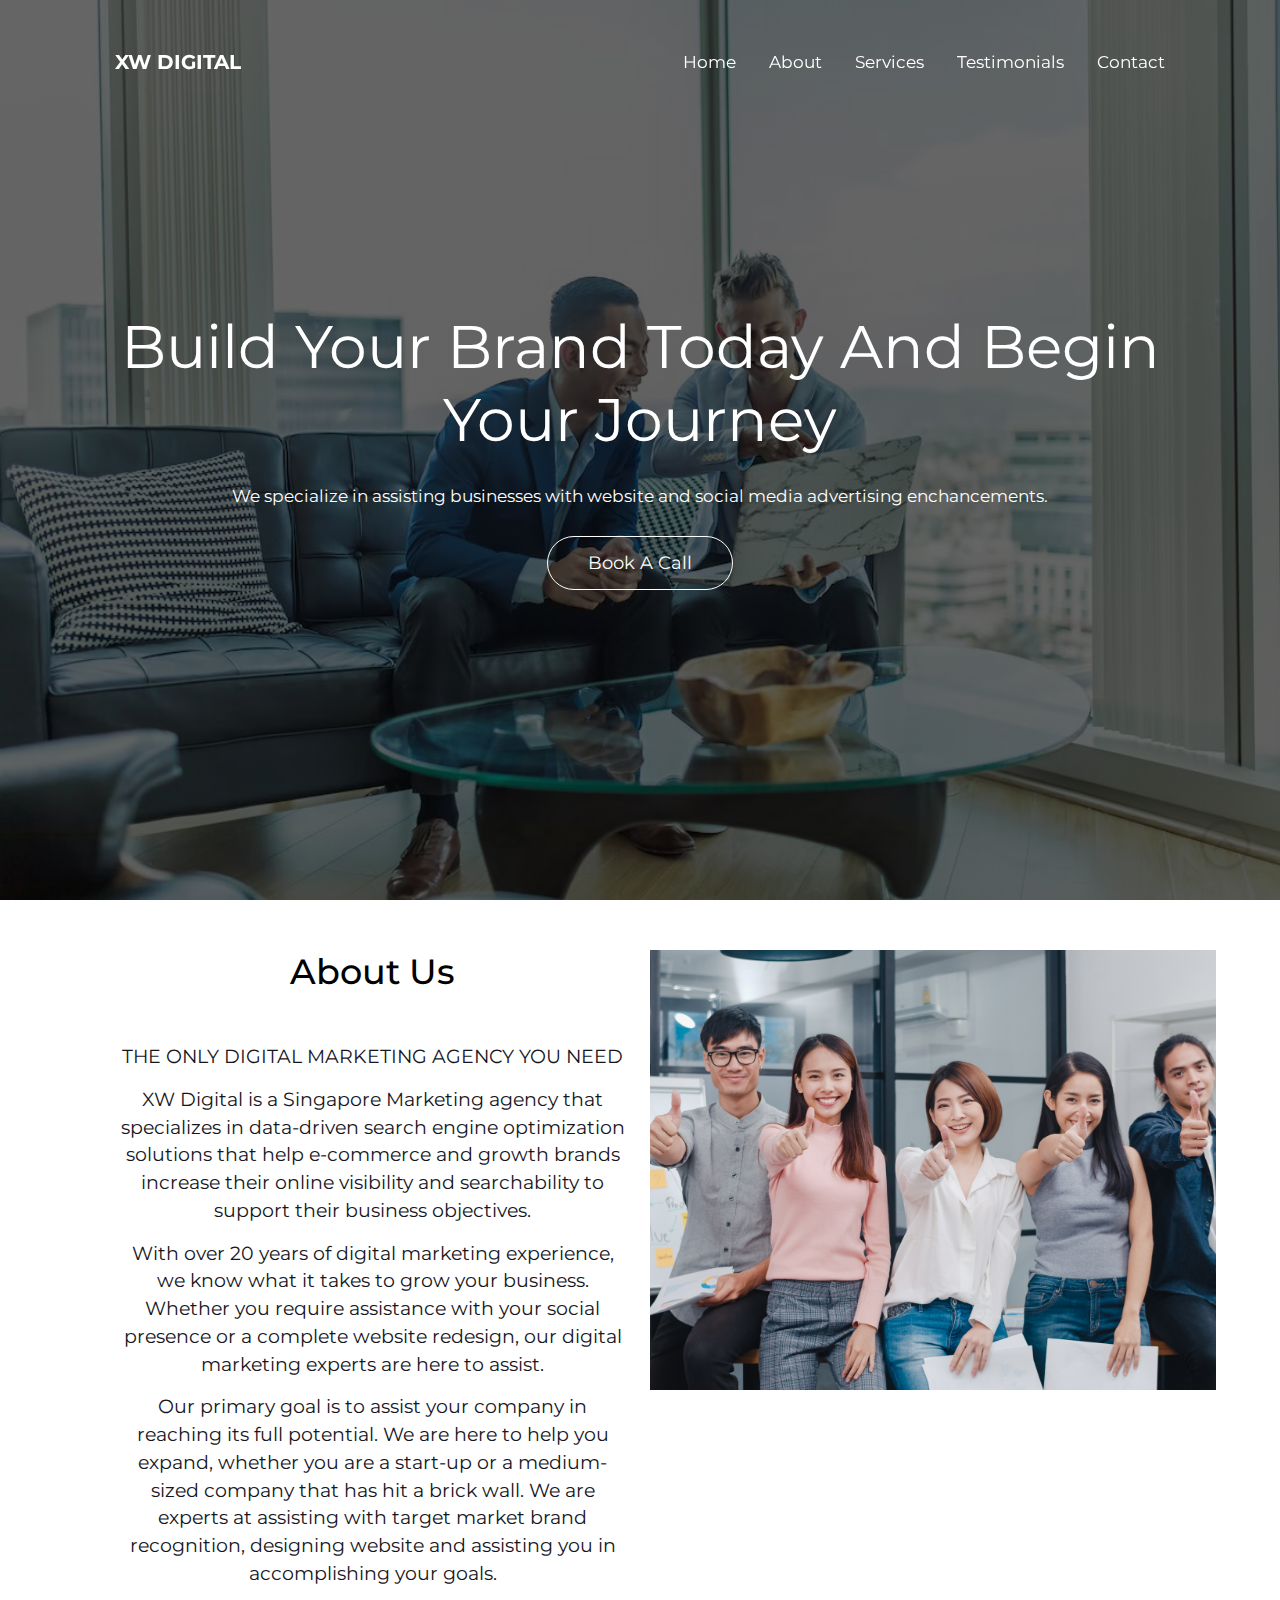
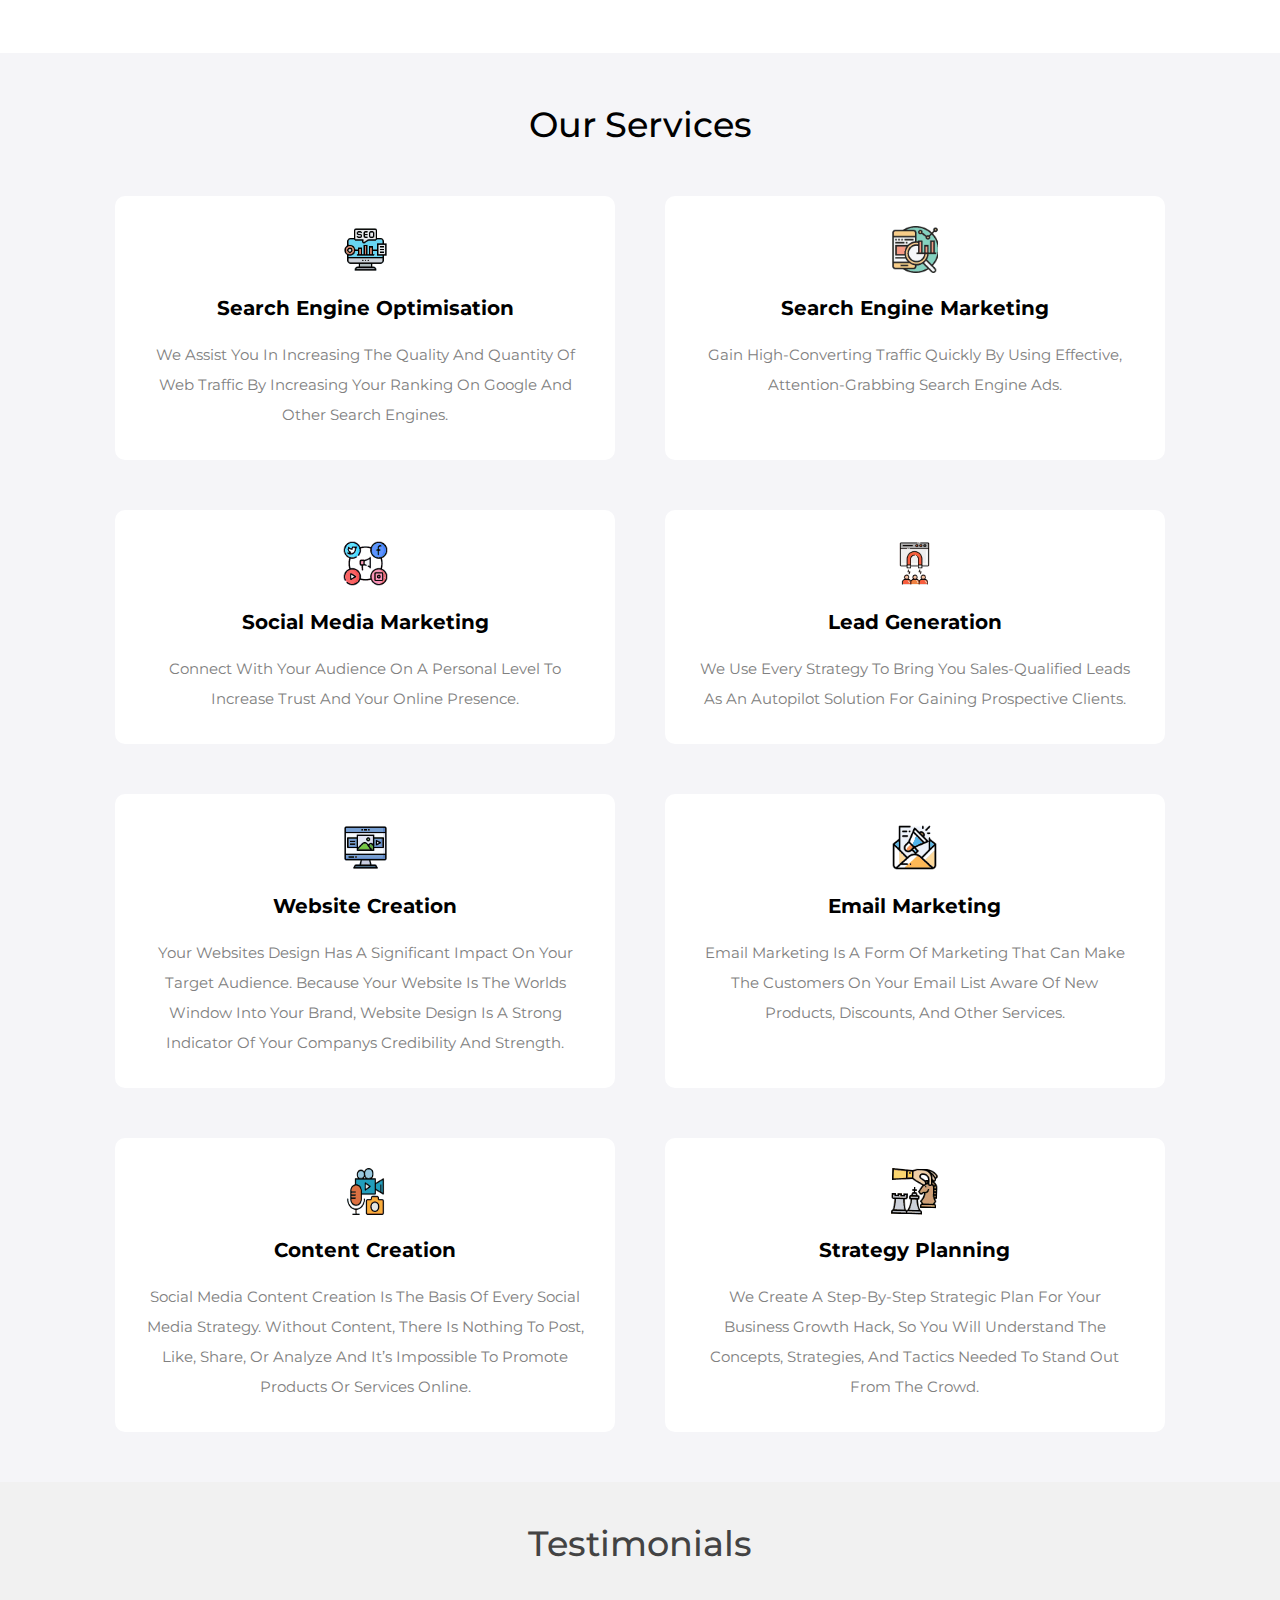
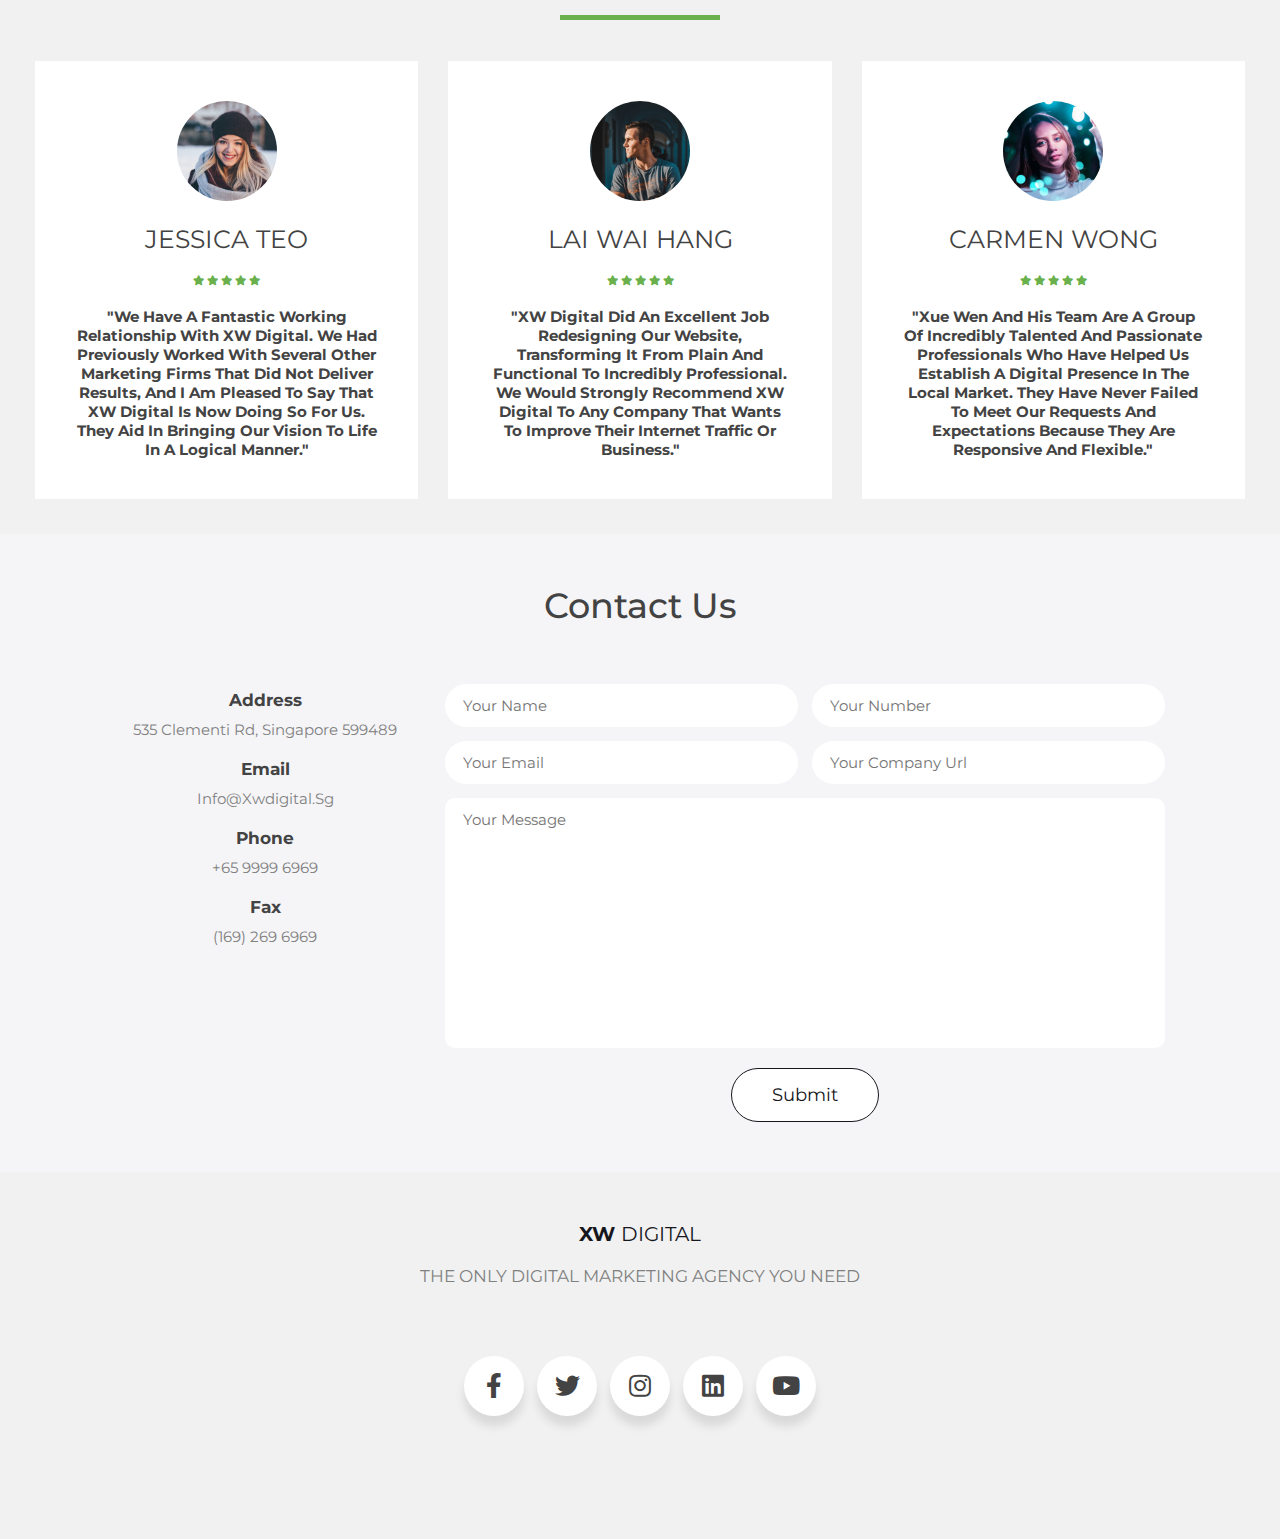
==== commit aeb90e07: "test" ====
--- a/index.html
+++ b/index.html
@@ -23,7 +23,7 @@
                 <a href="#services">services</a>
                 <a href="#testimonials">testimonials</a>
                 <a href="#contact">contact</a>
-                <a href="#contact" class="btn" >⇩ Book now ⇩</a>
+                
                 </nav>
             </header>
         <!-- Header Section End -->
--- a/styles.css
+++ b/styles.css
@@ -376,7 +376,6 @@
   display: inline-block;
   height: 60px;
   width: 60px;
-  float: center;
   margin: 0 5px;
   overflow: hidden;
   background: #fff;
@@ -471,4 +470,65 @@
   visibility: visible;
   pointer-events: all;
 }
-/* go top */+/* go top */
+
+/* media queries */
+@media (max-width: 1200px) {
+  .header {
+    padding: 2rem;
+  }
+
+  .header.active {
+    padding: 2rem;
+  }
+
+  section {
+    padding: 3rem 2rem;
+  }
+
+  .home h1 {
+    font-size: 5rem;
+  }
+}
+
+@media (max-width: 991px) {
+  html {
+    font-size: 60%;
+  }
+}
+
+@media (max-width: 768px) {
+  .header .menu {
+    display: block;
+  }
+
+  .header .navbar {
+    position: fixed;
+    top: 6.4rem;
+    left: 0;
+    right: 0;
+    background: var(--white);
+    display: flex;
+    flex-flow: column;
+    text-align: center;
+    transform: translateX(100%);
+  }
+
+  header .navbar.show {
+    transform: translateX(0);
+  }
+
+  .header .navbar a {
+    color: var(--black);
+    margin: 0;
+    font-size: 2rem;
+    margin: 2rem 0;
+  }
+}
+
+@media (max-width: 450px) {
+  html {
+    font-size: 55%;
+  }
+}
+  /* media queries */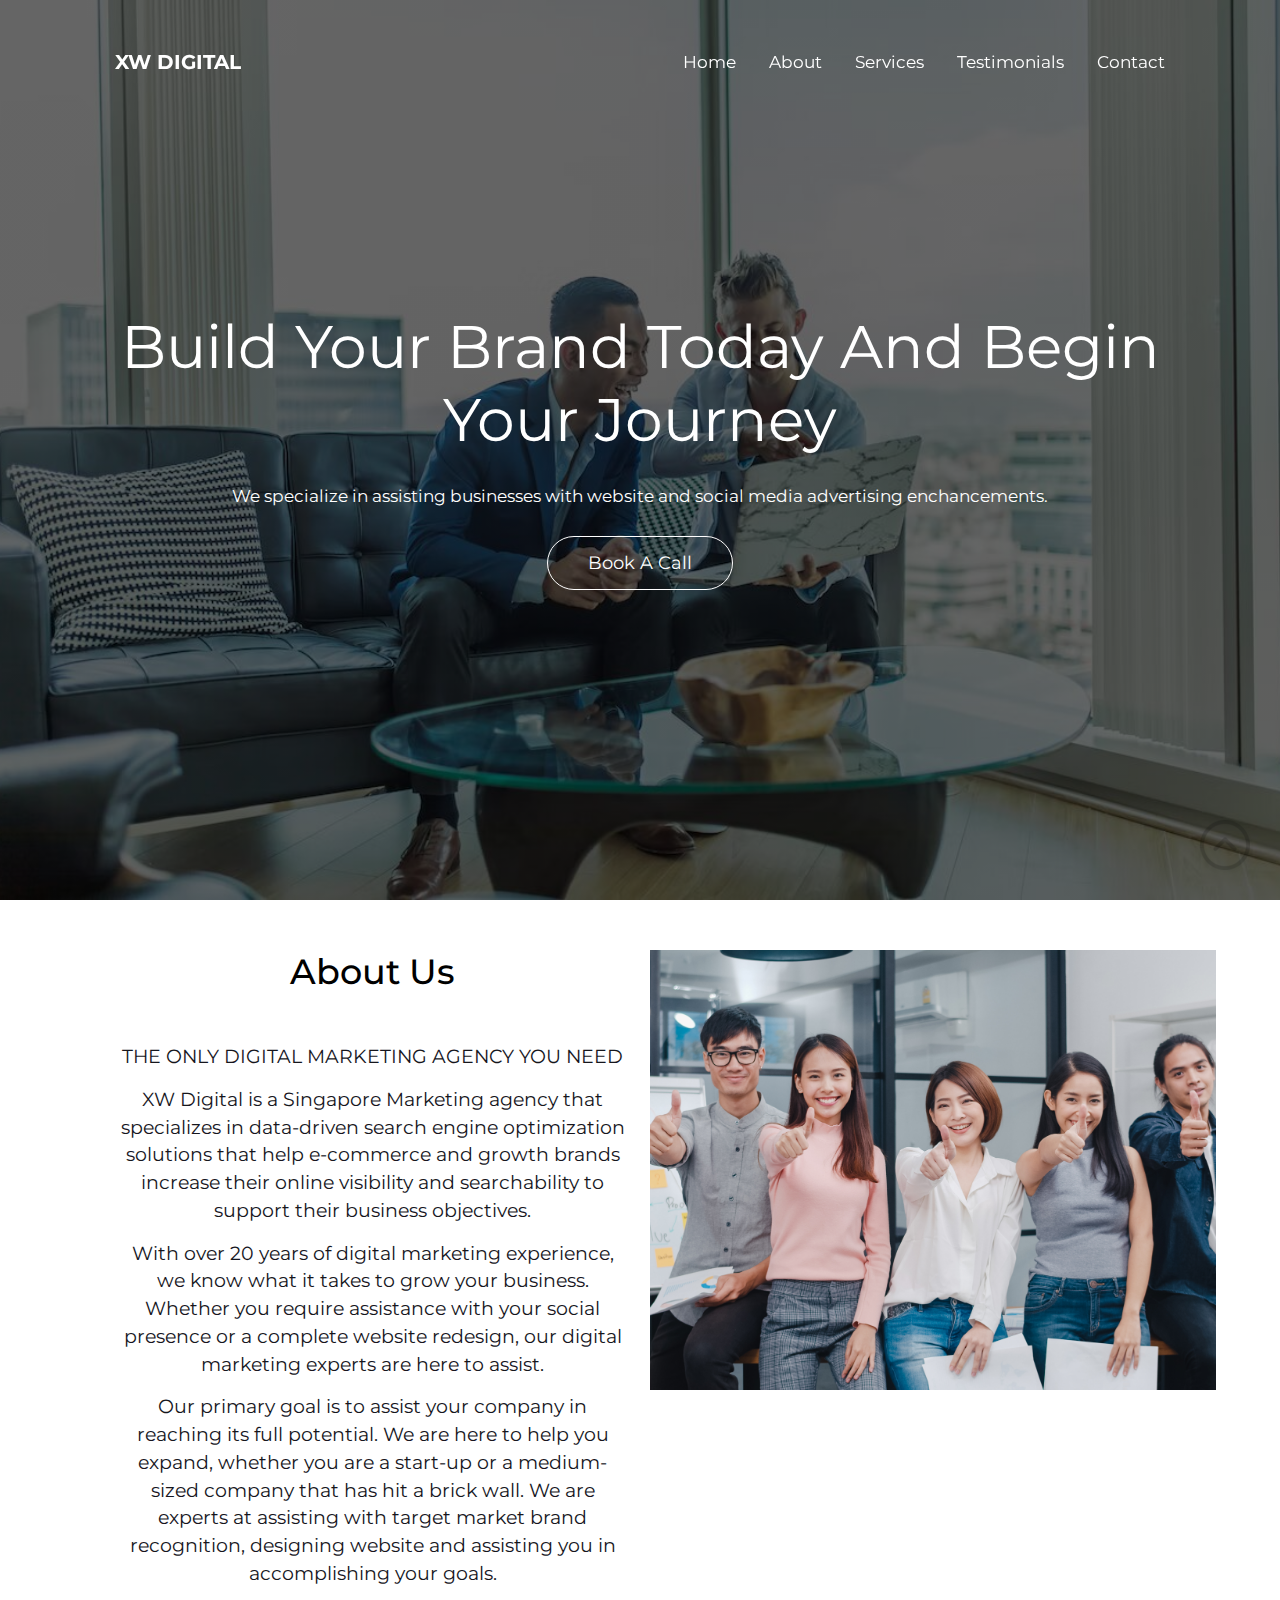
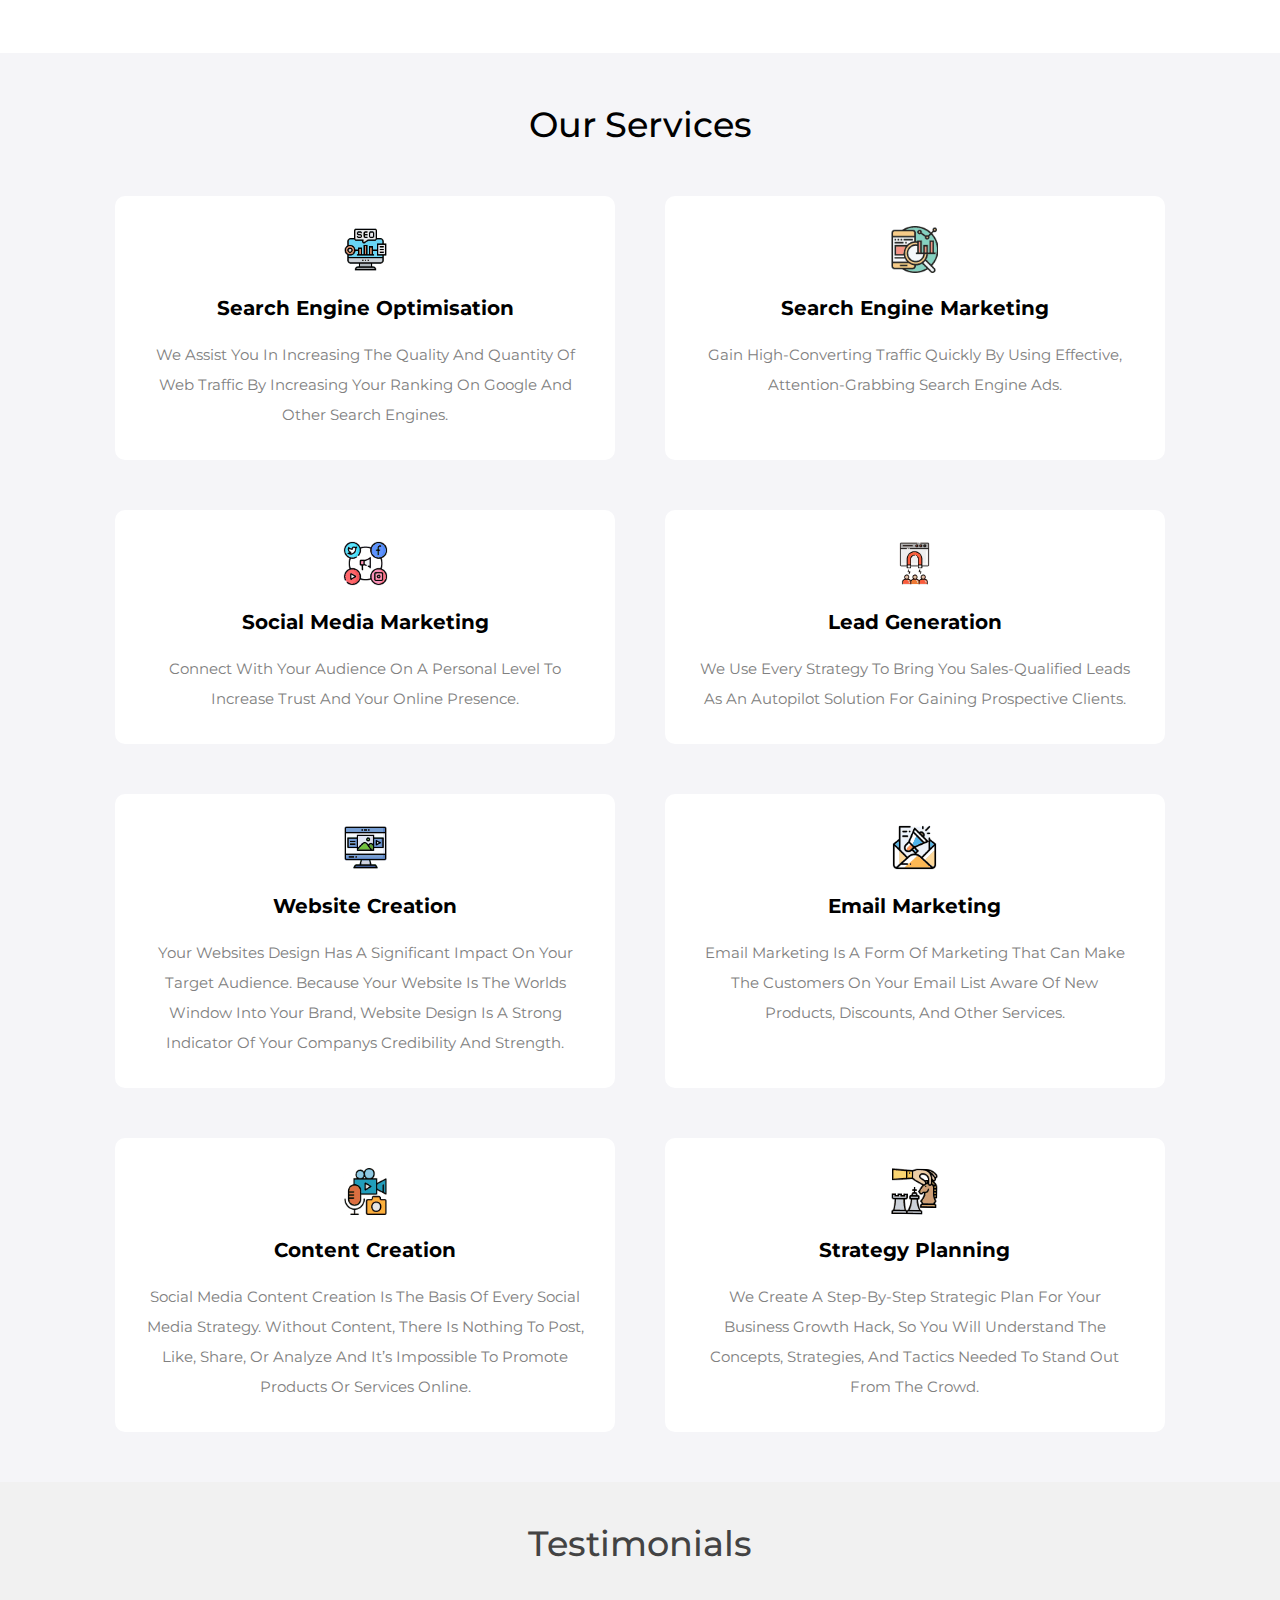
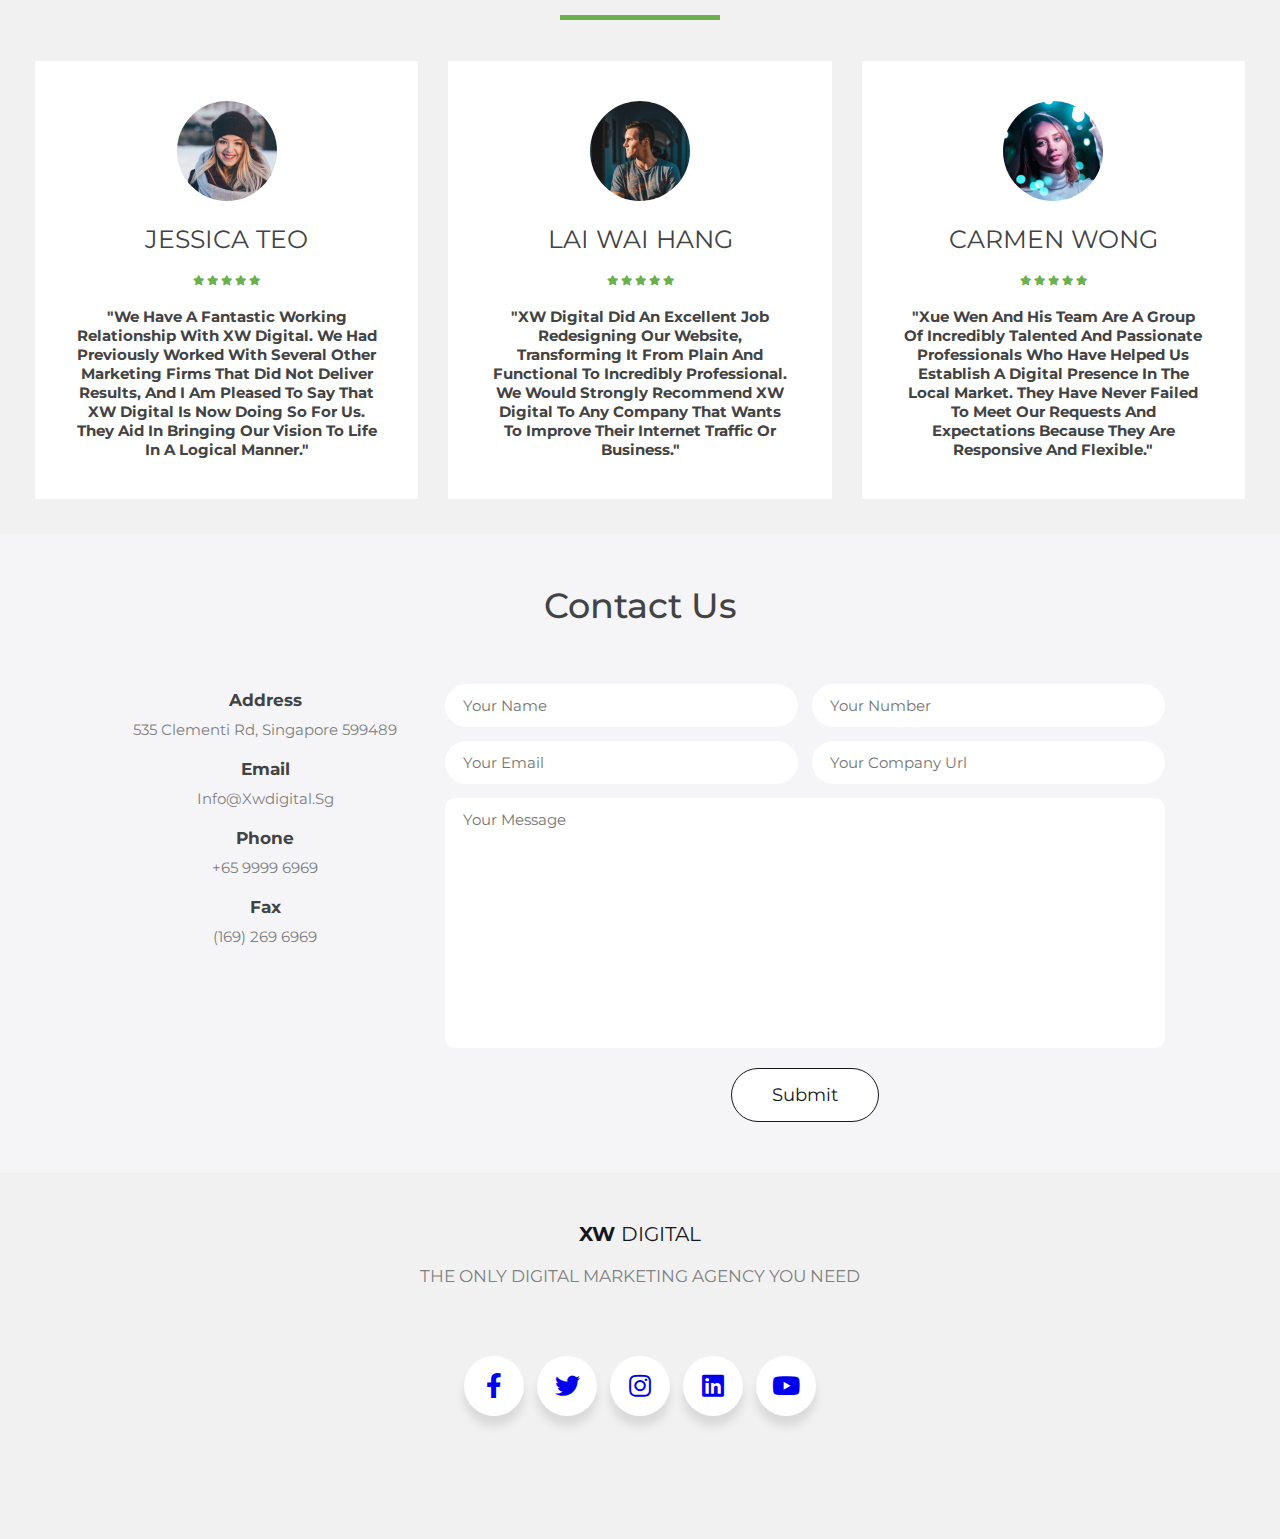
==== commit 3d371436: "Latest update 100.69%" ====
--- a/index.html
+++ b/index.html
@@ -8,8 +8,7 @@
     
     <!-- css file -->
     <link rel="stylesheet" href="styles.css" />
-    <!-- Javascript file -->
-    <script src="script.js"></script>
+
 
   </head>
   <body>
@@ -247,30 +246,35 @@
   <section class="footer"> 
     <div class="wrapper">
       <div class="button">
+	<a href="http://facebook.com">
          <div class="icon">
             <i class="fab fa-facebook-f"></i>
          </div>
          <span>Facebook</span>
       </div>
       <div class="button">
+	<a href="https://twitter.com/Kuilty">
          <div class="icon">
             <i class="fab fa-twitter"></i>
          </div>
          <span>Twitter</span>
       </div>
       <div class="button">
+	<a href="https://www.instagram.com/xuewxn/">
          <div class="icon">
             <i class="fab fa-instagram"></i>
          </div>
          <span>Instagram</span>
       </div>
       <div class="button">
+	<a href="https://www.linkedin.com/in/melvintanxuewen/">
          <div class="icon">
             <i class="fab fa-linkedin"></i>
          </div>
          <span>Linkedin</span>
       </div>
       <div class="button">
+	<a href="https://www.youtube.com/c/hopepx/">
          <div class="icon">
             <i class="fab fa-youtube"></i>
          </div>
@@ -285,7 +289,10 @@
     <img src="images/arrowtest.png" alt="">
   </a>
 <!-- go top section ends -->
-  </body>
+
+<!-- Javascript file -->
+<script src="script.js"></script>
+</body>
 </html>
 
 
--- a/styles.css
+++ b/styles.css
@@ -55,9 +55,9 @@
   padding: 1.5rem 4rem;
 }
  
-  .btn:hover {
-    background: var(--black);
-    color: var(--white);
+.btn:hover {
+  background: var(--black);
+  color: var(--white);
 }
 
 .heading {
@@ -466,7 +466,7 @@
 }
 
 .go-top.active {
-  opacity: 0.069;
+  opacity: 0.169;
   visibility: visible;
   pointer-events: all;
 }
@@ -514,8 +514,8 @@
     transform: translateX(100%);
   }
 
-  header .navbar.show {
-    transform: translateX(0);
+.header .navbar.show {
+  transform: translateX(0);
   }
 
   .header .navbar a {
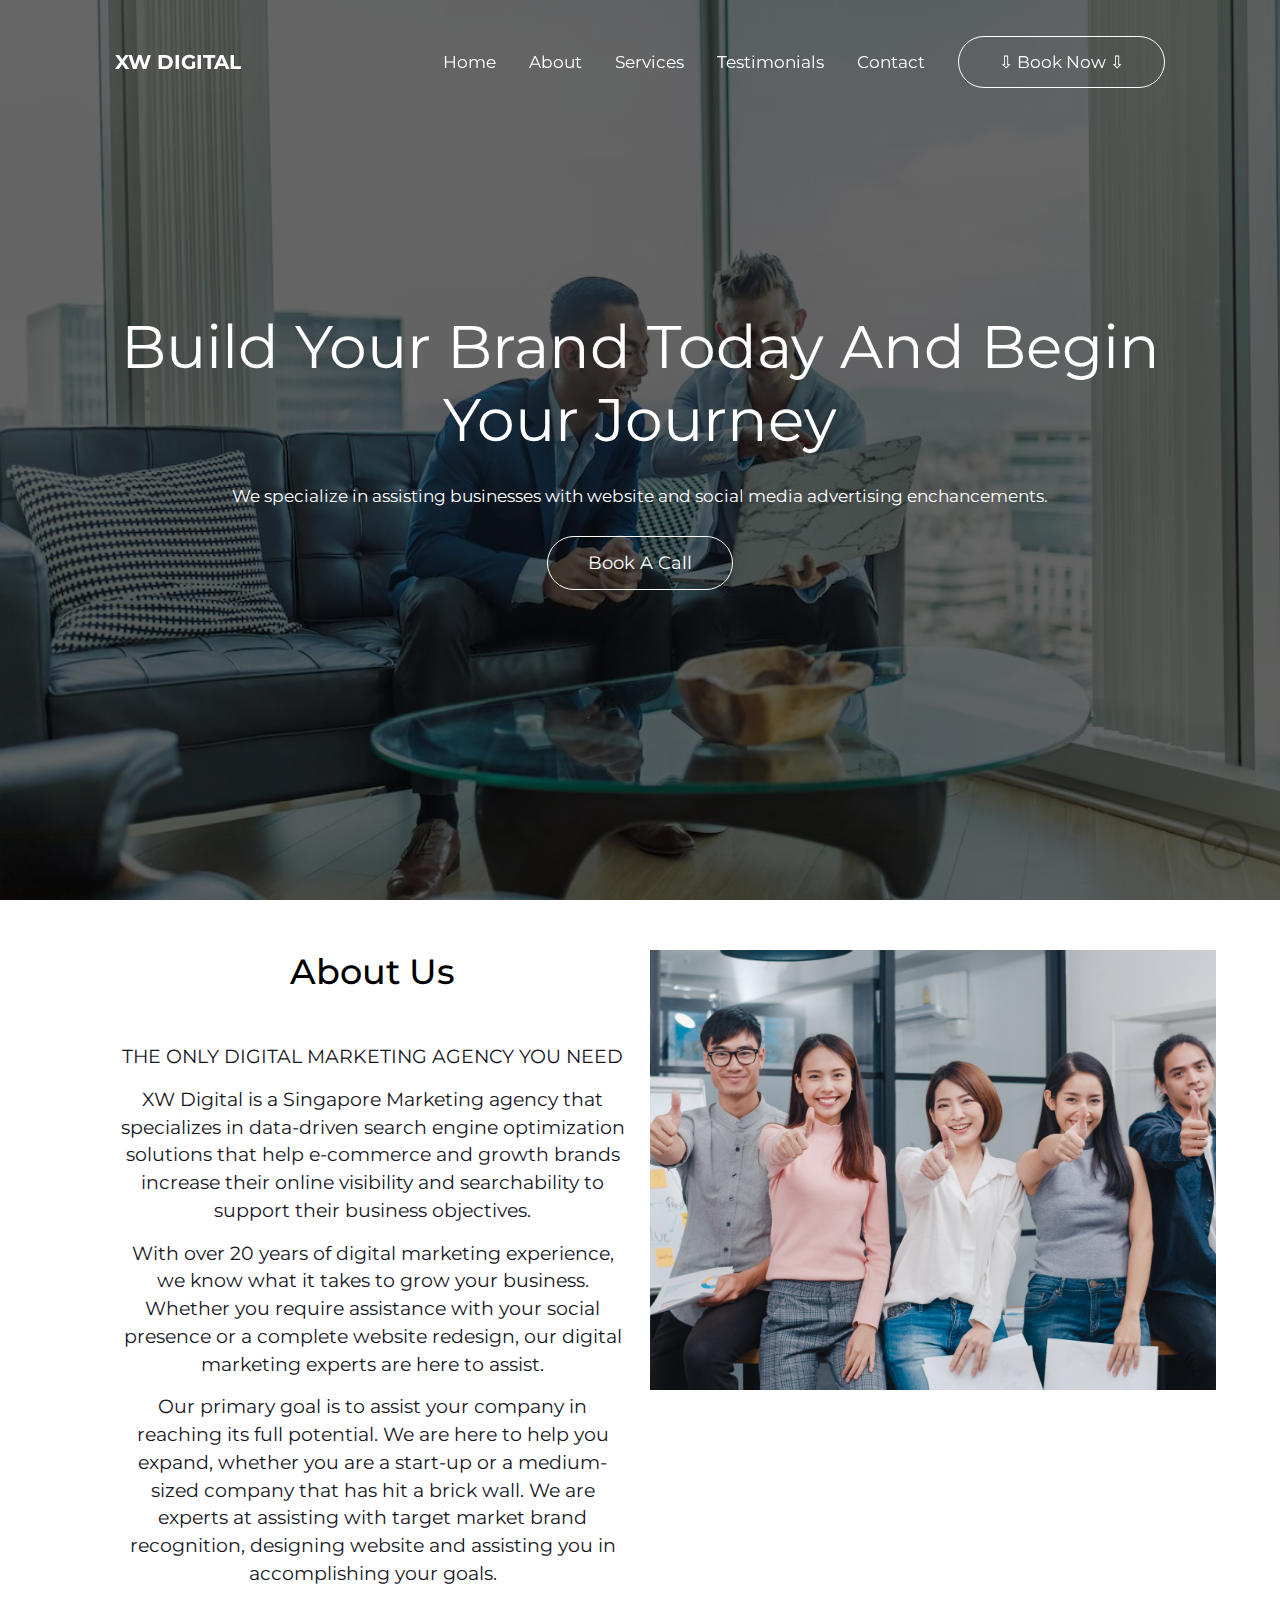
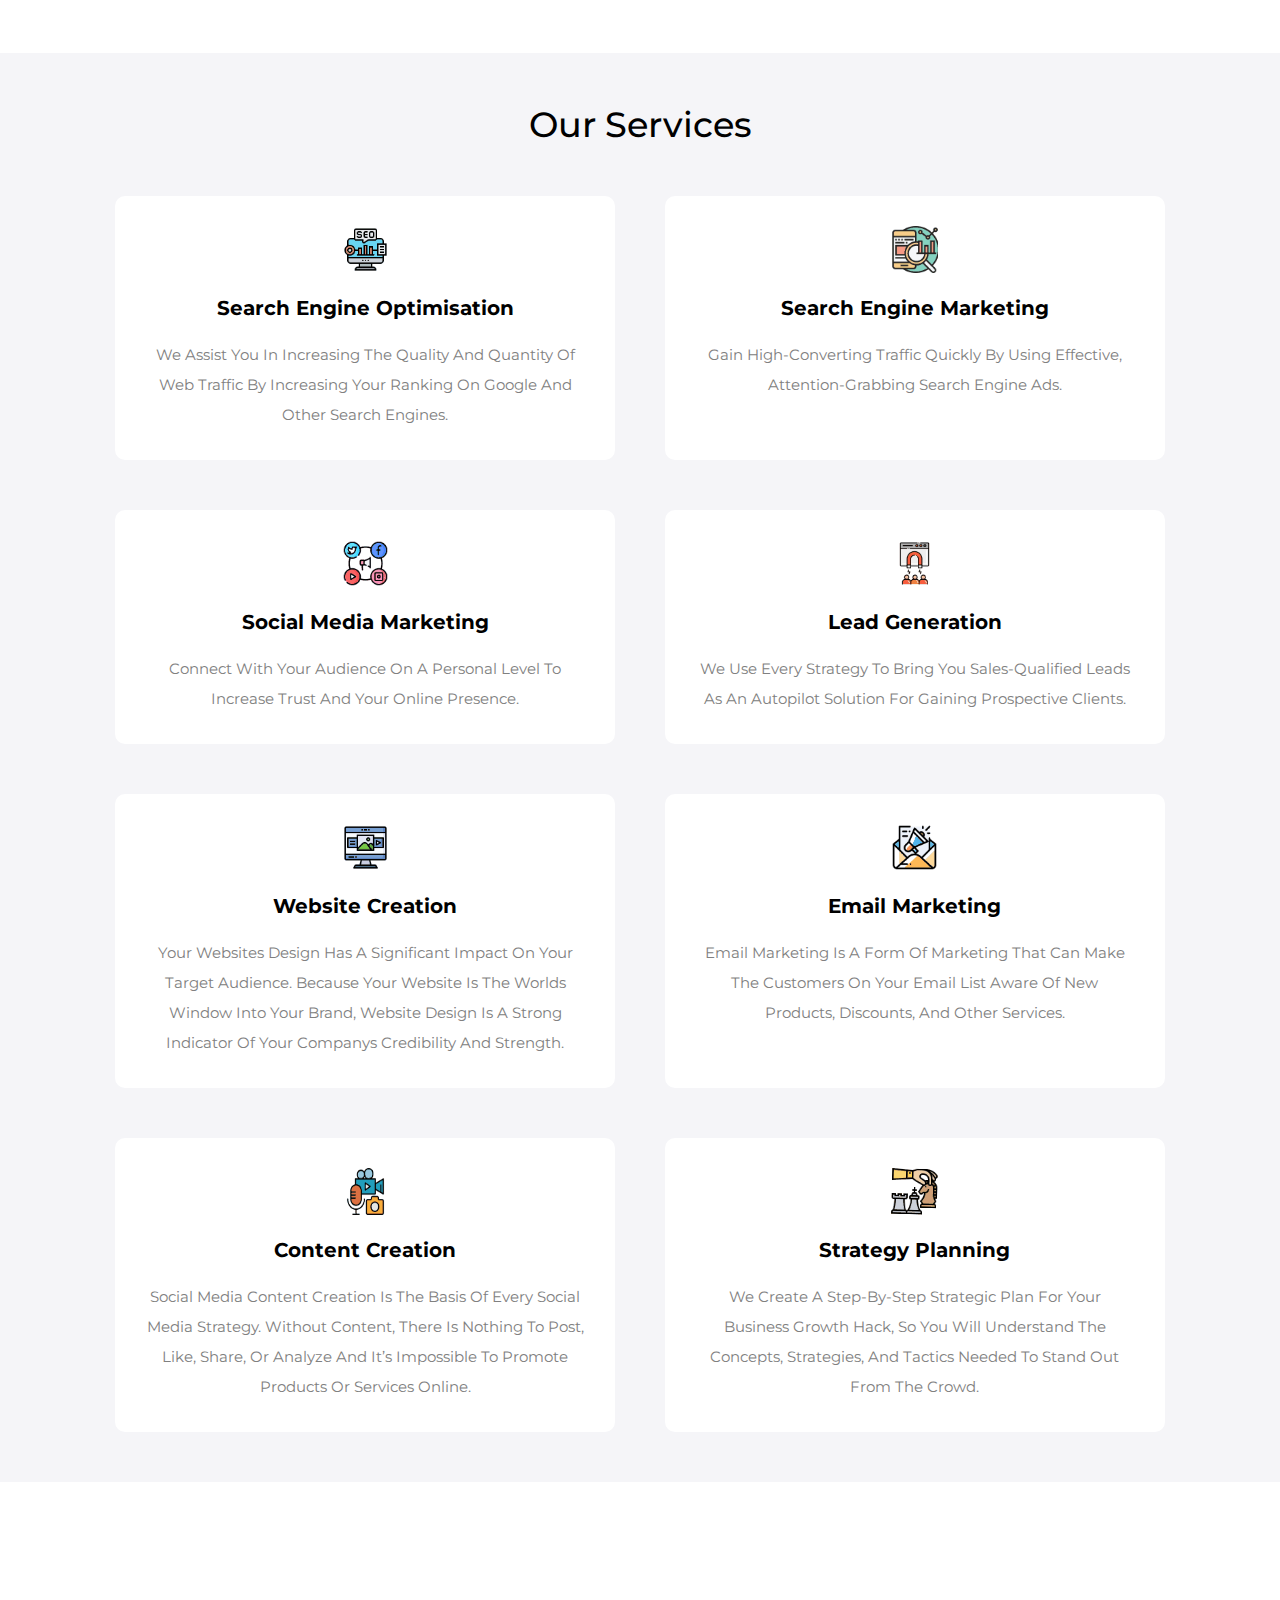
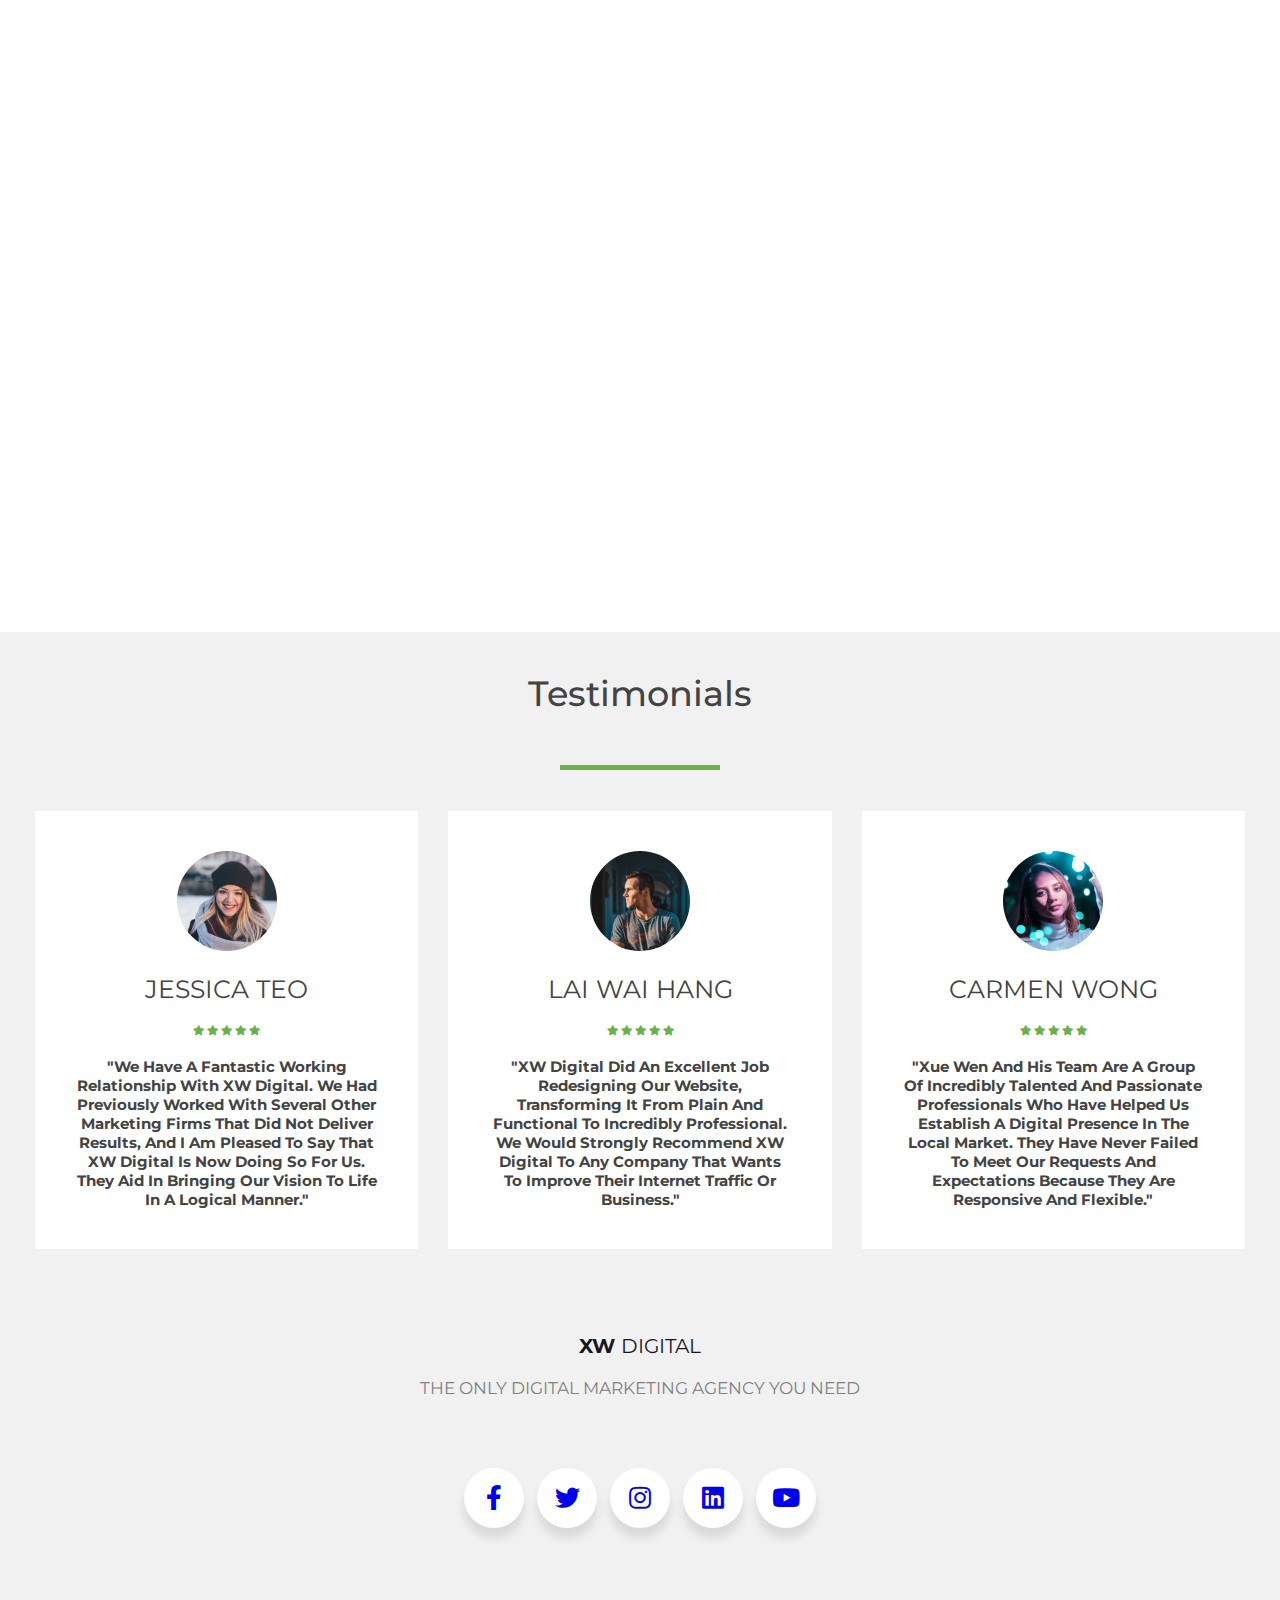
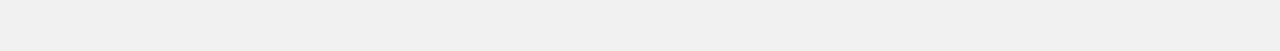
==== commit 0caad553: "Completed" ====
--- a/index.html
+++ b/index.html
@@ -21,8 +21,9 @@
                 <a href="#about">about</a>
                 <a href="#services">services</a>
                 <a href="#testimonials">testimonials</a>
-                <a href="#contact">contact</a>
-                
+                <a href="contact.html">contact</a>
+                <a href="#calendly" class="btn">⇩ Book now ⇩</a>
+
                 </nav>
             </header>
         <!-- Header Section End -->
@@ -30,7 +31,7 @@
         <section class="home" id="home">
         <h1>Build your brand today and begin your journey</h1>
         <p>We specialize in assisting businesses with website and social media advertising enchancements.</p>
-        <a href="#contact" class="btn">Book a call</a>
+        <a href="#calendly" class="btn">Book a call</a>
         </section>
     <!-- Home Section End -->
 
@@ -135,7 +136,13 @@
   </div>
 </section>
 <!-- services section ends -->
-  
+
+<!-- Calendly inline widget begin -->
+<h1 id="calendly"></h1>
+<div class="calendly-inline-widget" data-url="https://calendly.com/xwdigital/discovery-call-xw-digital?hide_gdpr_banner=1" style="min-width:320px;height:750px;"></div>
+<script type="text/javascript" src="https://assets.calendly.com/assets/external/widget.js" async></script>
+<!-- Calendly inline widget end -->
+ 
 <!-- testimonials section start -->
   <link rel="stylesheet" href="https://use.fontawesome.com/releases/v5.5.0/css/all.css">
   <section class="testimonials" id="testimonials">
@@ -206,47 +213,16 @@
   </div>
 <!-- testimonials section end -->
 
-<!-- contact section starts -->
-<section class="contact" id="contact">
-  <h1 class="heading">contact us</h1>
-  <div class="box-container">
-    <div class="box">
-    <br>
-      <h3>address</h3>
-      <p>535 Clementi Rd, Singapore 599489</p>
-      <h3>email</h3>
-      <p>info@xwdigital.sg</p>
-      <h3>phone</h3>
-      <p>+65 9999 6969</p>
-      <h3>fax</h3>
-      <p>(169) 269 6969</p>
-    </div>
-
-    <form>
-      <div class="inputBox">
-        <input type="text" placeholder="your name" />
-        <input type="text" placeholder="your number" />
-        <input type="text" placeholder="your email" />
-        <input type="text" placeholder="your company url" />
-      </div>
-
-      <textarea name="" placeholder="your message" id="" cols="30" rows="10"></textarea>
-      <input type="submit" value="submit" class="btn" /> 
-    </form>
-  </div>
-</section>
-<!-- contact section ends -->
-
 <!-- footer section starts -->
 <section class="footer">
   <a href="#" class="logo">XW <span>DIGITAL</span></a>
   <p>
-    THE ONLY DIGITAL MARKETING AGENCY YOU NEED
+    THE ONLY DIGITAL MARKETING AGENCY YOU NEED 
   </p>
   <section class="footer"> 
     <div class="wrapper">
       <div class="button">
-	<a href="http://facebook.com">
+	<a href="https://www.facebook.com/tan.xuewen02/">
          <div class="icon">
             <i class="fab fa-facebook-f"></i>
          </div>
@@ -298,89 +274,3 @@
 
 
 
-
-
-
-
-
-
-
-
-
-
-
-
-
-
-
-
-
-
-
-
-
-
-
-
-
-
-
-
-
-
-
-
-
-
-
-
-
-
-
-
-
-
-
-
-
-
-
-
-
-
-
-
-
-
-
-
-
-
-
-
-
-
-
-
-
-
-
-
-
-
-
-
-
-
-
-
-
-
-
-
-
-
-
-
-
-
--- a/styles.css
+++ b/styles.css
@@ -415,7 +415,7 @@
 .wrapper .button .icon i{
   font-size: 25px;
   line-height: 60px;
-  transition: all 0.3s ease-out;
+  transition: all 0.69s ease-out;
 }
 .wrapper .button:hover .icon i{
   color: #fff;
